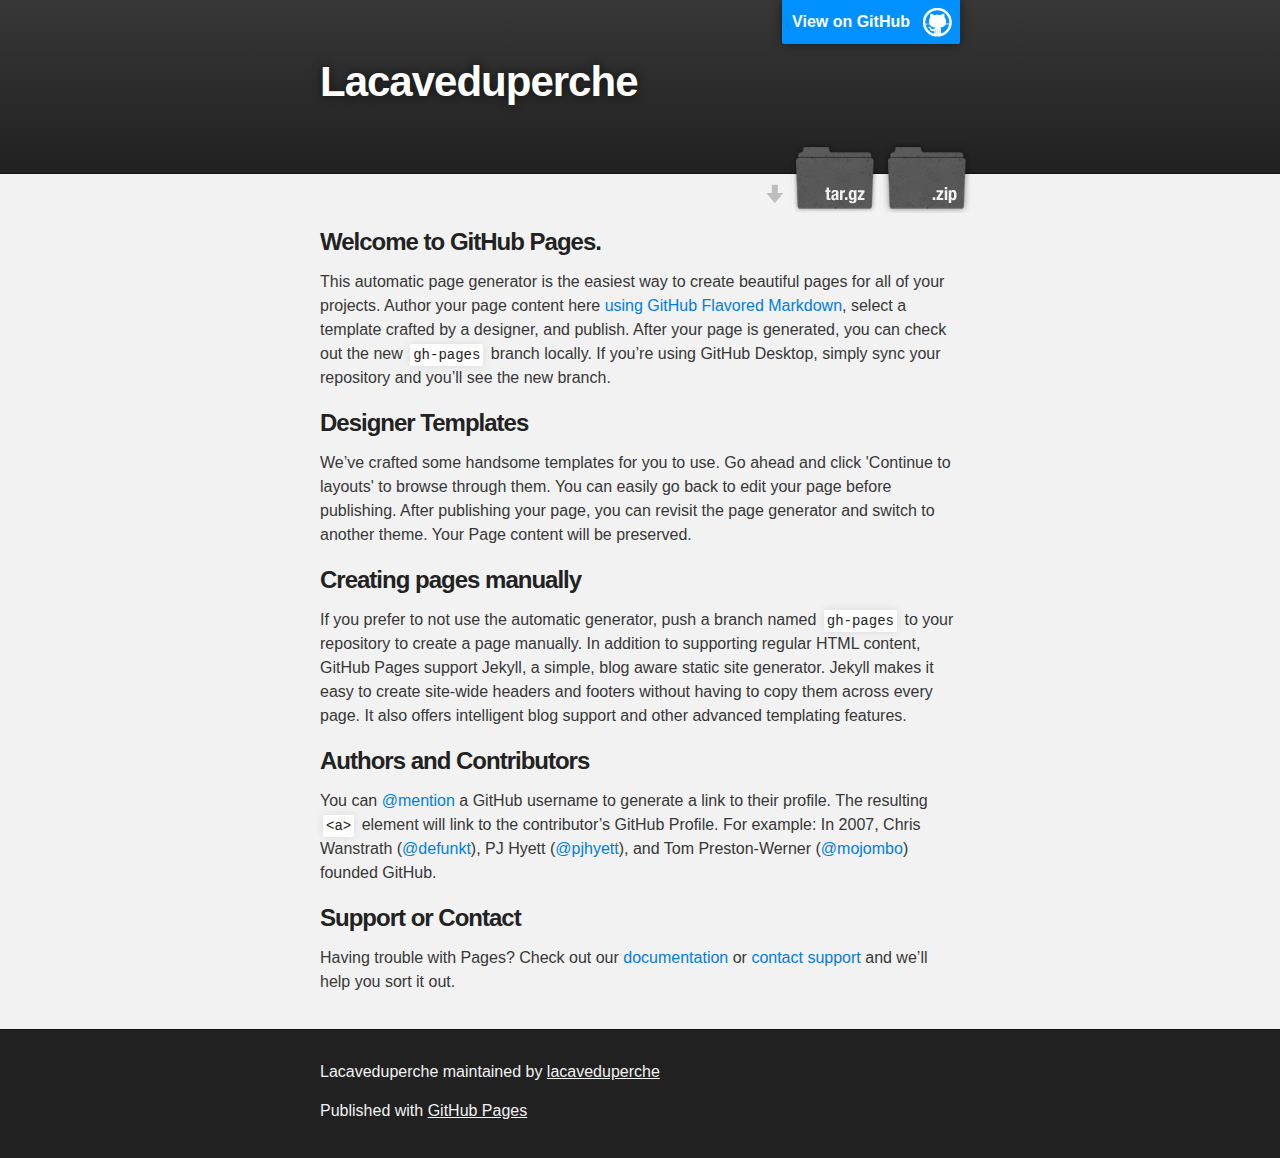
==== index.html @ b48bfbf3 "Create gh-pages branch via GitHub" ====
<!DOCTYPE html>
<html>

  <head>
    <meta charset='utf-8'>
    <meta http-equiv="X-UA-Compatible" content="chrome=1">
    <meta name="description" content="Lacaveduperche : ">

    <link rel="stylesheet" type="text/css" media="screen" href="stylesheets/stylesheet.css">

    <title>Lacaveduperche</title>
  </head>

  <body>

    <!-- HEADER -->
    <div id="header_wrap" class="outer">
        <header class="inner">
          <a id="forkme_banner" href="https://github.com/lacaveduperche/lacaveduperche">View on GitHub</a>

          <h1 id="project_title">Lacaveduperche</h1>
          <h2 id="project_tagline"></h2>

            <section id="downloads">
              <a class="zip_download_link" href="https://github.com/lacaveduperche/lacaveduperche/zipball/master">Download this project as a .zip file</a>
              <a class="tar_download_link" href="https://github.com/lacaveduperche/lacaveduperche/tarball/master">Download this project as a tar.gz file</a>
            </section>
        </header>
    </div>

    <!-- MAIN CONTENT -->
    <div id="main_content_wrap" class="outer">
      <section id="main_content" class="inner">
        <h3>
<a id="welcome-to-github-pages" class="anchor" href="#welcome-to-github-pages" aria-hidden="true"><span class="octicon octicon-link"></span></a>Welcome to GitHub Pages.</h3>

<p>This automatic page generator is the easiest way to create beautiful pages for all of your projects. Author your page content here <a href="https://guides.github.com/features/mastering-markdown/">using GitHub Flavored Markdown</a>, select a template crafted by a designer, and publish. After your page is generated, you can check out the new <code>gh-pages</code> branch locally. If you’re using GitHub Desktop, simply sync your repository and you’ll see the new branch.</p>

<h3>
<a id="designer-templates" class="anchor" href="#designer-templates" aria-hidden="true"><span class="octicon octicon-link"></span></a>Designer Templates</h3>

<p>We’ve crafted some handsome templates for you to use. Go ahead and click 'Continue to layouts' to browse through them. You can easily go back to edit your page before publishing. After publishing your page, you can revisit the page generator and switch to another theme. Your Page content will be preserved.</p>

<h3>
<a id="creating-pages-manually" class="anchor" href="#creating-pages-manually" aria-hidden="true"><span class="octicon octicon-link"></span></a>Creating pages manually</h3>

<p>If you prefer to not use the automatic generator, push a branch named <code>gh-pages</code> to your repository to create a page manually. In addition to supporting regular HTML content, GitHub Pages support Jekyll, a simple, blog aware static site generator. Jekyll makes it easy to create site-wide headers and footers without having to copy them across every page. It also offers intelligent blog support and other advanced templating features.</p>

<h3>
<a id="authors-and-contributors" class="anchor" href="#authors-and-contributors" aria-hidden="true"><span class="octicon octicon-link"></span></a>Authors and Contributors</h3>

<p>You can <a href="https://github.com/blog/821" class="user-mention">@mention</a> a GitHub username to generate a link to their profile. The resulting <code>&lt;a&gt;</code> element will link to the contributor’s GitHub Profile. For example: In 2007, Chris Wanstrath (<a href="https://github.com/defunkt" class="user-mention">@defunkt</a>), PJ Hyett (<a href="https://github.com/pjhyett" class="user-mention">@pjhyett</a>), and Tom Preston-Werner (<a href="https://github.com/mojombo" class="user-mention">@mojombo</a>) founded GitHub.</p>

<h3>
<a id="support-or-contact" class="anchor" href="#support-or-contact" aria-hidden="true"><span class="octicon octicon-link"></span></a>Support or Contact</h3>

<p>Having trouble with Pages? Check out our <a href="https://help.github.com/pages">documentation</a> or <a href="https://github.com/contact">contact support</a> and we’ll help you sort it out.</p>
      </section>
    </div>

    <!-- FOOTER  -->
    <div id="footer_wrap" class="outer">
      <footer class="inner">
        <p class="copyright">Lacaveduperche maintained by <a href="https://github.com/lacaveduperche">lacaveduperche</a></p>
        <p>Published with <a href="https://pages.github.com">GitHub Pages</a></p>
      </footer>
    </div>

    

  </body>
</html>
---- stylesheets/stylesheet.css ----
/*******************************************************************************
Slate Theme for GitHub Pages
by Jason Costello, @jsncostello
*******************************************************************************/

@import url(github-light.css);

/*******************************************************************************
MeyerWeb Reset
*******************************************************************************/

html, body, div, span, applet, object, iframe,
h1, h2, h3, h4, h5, h6, p, blockquote, pre,
a, abbr, acronym, address, big, cite, code,
del, dfn, em, img, ins, kbd, q, s, samp,
small, strike, strong, sub, sup, tt, var,
b, u, i, center,
dl, dt, dd, ol, ul, li,
fieldset, form, label, legend,
table, caption, tbody, tfoot, thead, tr, th, td,
article, aside, canvas, details, embed,
figure, figcaption, footer, header, hgroup,
menu, nav, output, ruby, section, summary,
time, mark, audio, video {
  margin: 0;
  padding: 0;
  border: 0;
  font: inherit;
  vertical-align: baseline;
}

/* HTML5 display-role reset for older browsers */
article, aside, details, figcaption, figure,
footer, header, hgroup, menu, nav, section {
  display: block;
}

ol, ul {
  list-style: none;
}

table {
  border-collapse: collapse;
  border-spacing: 0;
}

/*******************************************************************************
Theme Styles
*******************************************************************************/

body {
  box-sizing: border-box;
  color:#373737;
  background: #212121;
  font-size: 16px;
  font-family: 'Myriad Pro', Calibri, Helvetica, Arial, sans-serif;
  line-height: 1.5;
  -webkit-font-smoothing: antialiased;
}

h1, h2, h3, h4, h5, h6 {
  margin: 10px 0;
  font-weight: 700;
  color:#222222;
  font-family: 'Lucida Grande', 'Calibri', Helvetica, Arial, sans-serif;
  letter-spacing: -1px;
}

h1 {
  font-size: 36px;
  font-weight: 700;
}

h2 {
  padding-bottom: 10px;
  font-size: 32px;
  background: url('../images/bg_hr.png') repeat-x bottom;
}

h3 {
  font-size: 24px;
}

h4 {
  font-size: 21px;
}

h5 {
  font-size: 18px;
}

h6 {
  font-size: 16px;
}

p {
  margin: 10px 0 15px 0;
}

footer p {
  color: #f2f2f2;
}

a {
  text-decoration: none;
  color: #007edf;
  text-shadow: none;

  transition: color 0.5s ease;
  transition: text-shadow 0.5s ease;
  -webkit-transition: color 0.5s ease;
  -webkit-transition: text-shadow 0.5s ease;
  -moz-transition: color 0.5s ease;
  -moz-transition: text-shadow 0.5s ease;
  -o-transition: color 0.5s ease;
  -o-transition: text-shadow 0.5s ease;
  -ms-transition: color 0.5s ease;
  -ms-transition: text-shadow 0.5s ease;
}

a:hover, a:focus {text-decoration: underline;}

footer a {
  color: #F2F2F2;
  text-decoration: underline;
}

em {
  font-style: italic;
}

strong {
  font-weight: bold;
}

img {
  position: relative;
  margin: 0 auto;
  max-width: 739px;
  padding: 5px;
  margin: 10px 0 10px 0;
  border: 1px solid #ebebeb;

  box-shadow: 0 0 5px #ebebeb;
  -webkit-box-shadow: 0 0 5px #ebebeb;
  -moz-box-shadow: 0 0 5px #ebebeb;
  -o-box-shadow: 0 0 5px #ebebeb;
  -ms-box-shadow: 0 0 5px #ebebeb;
}

p img {
  display: inline;
  margin: 0;
  padding: 0;
  vertical-align: middle;
  text-align: center;
  border: none;
}

pre, code {
  width: 100%;
  color: #222;
  background-color: #fff;

  font-family: Monaco, "Bitstream Vera Sans Mono", "Lucida Console", Terminal, monospace;
  font-size: 14px;

  border-radius: 2px;
  -moz-border-radius: 2px;
  -webkit-border-radius: 2px;
}

pre {
  width: 100%;
  padding: 10px;
  box-shadow: 0 0 10px rgba(0,0,0,.1);
  overflow: auto;
}

code {
  padding: 3px;
  margin: 0 3px;
  box-shadow: 0 0 10px rgba(0,0,0,.1);
}

pre code {
  display: block;
  box-shadow: none;
}

blockquote {
  color: #666;
  margin-bottom: 20px;
  padding: 0 0 0 20px;
  border-left: 3px solid #bbb;
}


ul, ol, dl {
  margin-bottom: 15px
}

ul {
  list-style-position: inside;
  list-style: disc;
  padding-left: 20px;
}

ol {
  list-style-position: inside;
  list-style: decimal;
  padding-left: 20px;
}

dl dt {
  font-weight: bold;
}

dl dd {
  padding-left: 20px;
  font-style: italic;
}

dl p {
  padding-left: 20px;
  font-style: italic;
}

hr {
  height: 1px;
  margin-bottom: 5px;
  border: none;
  background: url('../images/bg_hr.png') repeat-x center;
}

table {
  border: 1px solid #373737;
  margin-bottom: 20px;
  text-align: left;
 }

th {
  font-family: 'Lucida Grande', 'Helvetica Neue', Helvetica, Arial, sans-serif;
  padding: 10px;
  background: #373737;
  color: #fff;
 }

td {
  padding: 10px;
  border: 1px solid #373737;
 }

form {
  background: #f2f2f2;
  padding: 20px;
}

/*******************************************************************************
Full-Width Styles
*******************************************************************************/

.outer {
  width: 100%;
}

.inner {
  position: relative;
  max-width: 640px;
  padding: 20px 10px;
  margin: 0 auto;
}

#forkme_banner {
  display: block;
  position: absolute;
  top:0;
  right: 10px;
  z-index: 10;
  padding: 10px 50px 10px 10px;
  color: #fff;
  background: url('../images/blacktocat.png') #0090ff no-repeat 95% 50%;
  font-weight: 700;
  box-shadow: 0 0 10px rgba(0,0,0,.5);
  border-bottom-left-radius: 2px;
  border-bottom-right-radius: 2px;
}

#header_wrap {
  background: #212121;
  background: -moz-linear-gradient(top, #373737, #212121);
  background: -webkit-linear-gradient(top, #373737, #212121);
  background: -ms-linear-gradient(top, #373737, #212121);
  background: -o-linear-gradient(top, #373737, #212121);
  background: linear-gradient(top, #373737, #212121);
}

#header_wrap .inner {
  padding: 50px 10px 30px 10px;
}

#project_title {
  margin: 0;
  color: #fff;
  font-size: 42px;
  font-weight: 700;
  text-shadow: #111 0px 0px 10px;
}

#project_tagline {
  color: #fff;
  font-size: 24px;
  font-weight: 300;
  background: none;
  text-shadow: #111 0px 0px 10px;
}

#downloads {
  position: absolute;
  width: 210px;
  z-index: 10;
  bottom: -40px;
  right: 0;
  height: 70px;
  background: url('../images/icon_download.png') no-repeat 0% 90%;
}

.zip_download_link {
  display: block;
  float: right;
  width: 90px;
  height:70px;
  text-indent: -5000px;
  overflow: hidden;
  background: url(../images/sprite_download.png) no-repeat bottom left;
}

.tar_download_link {
  display: block;
  float: right;
  width: 90px;
  height:70px;
  text-indent: -5000px;
  overflow: hidden;
  background: url(../images/sprite_download.png) no-repeat bottom right;
  margin-left: 10px;
}

.zip_download_link:hover {
  background: url(../images/sprite_download.png) no-repeat top left;
}

.tar_download_link:hover {
  background: url(../images/sprite_download.png) no-repeat top right;
}

#main_content_wrap {
  background: #f2f2f2;
  border-top: 1px solid #111;
  border-bottom: 1px solid #111;
}

#main_content {
  padding-top: 40px;
}

#footer_wrap {
  background: #212121;
}



/*******************************************************************************
Small Device Styles
*******************************************************************************/

@media screen and (max-width: 480px) {
  body {
    font-size:14px;
  }

  #downloads {
    display: none;
  }

  .inner {
    min-width: 320px;
    max-width: 480px;
  }

  #project_title {
  font-size: 32px;
  }

  h1 {
    font-size: 28px;
  }

  h2 {
    font-size: 24px;
  }

  h3 {
    font-size: 21px;
  }

  h4 {
    font-size: 18px;
  }

  h5 {
    font-size: 14px;
  }

  h6 {
    font-size: 12px;
  }

  code, pre {
    min-width: 320px;
    max-width: 480px;
    font-size: 11px;
  }

}
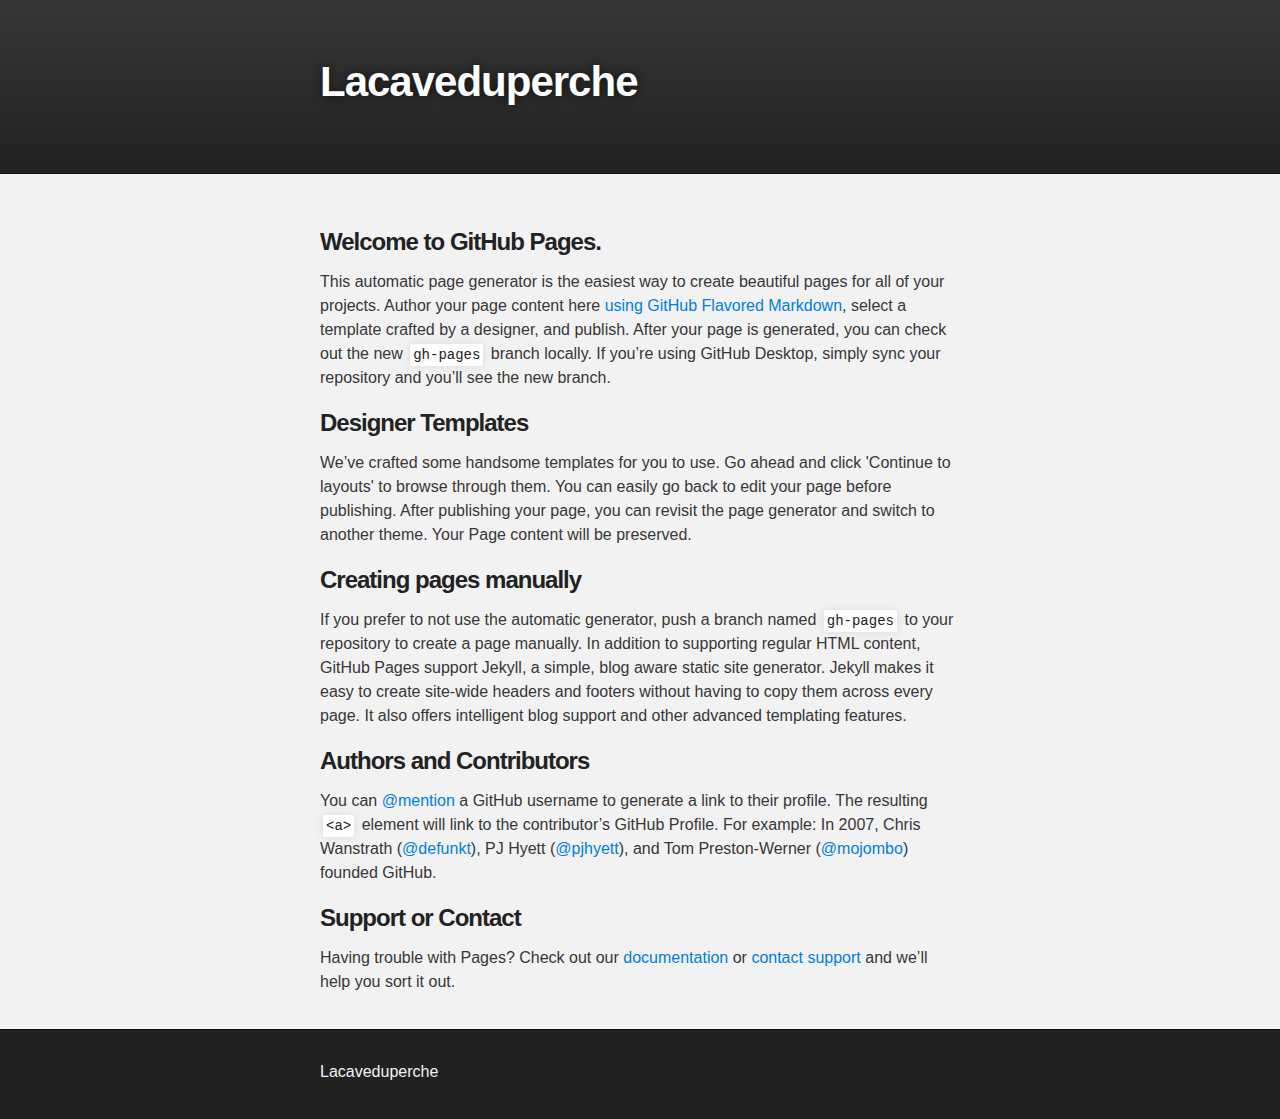
==== commit 19374766: "Update index.html" ====
--- a/index.html
+++ b/index.html
@@ -16,15 +16,10 @@
     <!-- HEADER -->
     <div id="header_wrap" class="outer">
         <header class="inner">
-          <a id="forkme_banner" href="https://github.com/lacaveduperche/lacaveduperche">View on GitHub</a>
 
           <h1 id="project_title">Lacaveduperche</h1>
           <h2 id="project_tagline"></h2>
 
-            <section id="downloads">
-              <a class="zip_download_link" href="https://github.com/lacaveduperche/lacaveduperche/zipball/master">Download this project as a .zip file</a>
-              <a class="tar_download_link" href="https://github.com/lacaveduperche/lacaveduperche/tarball/master">Download this project as a tar.gz file</a>
-            </section>
         </header>
     </div>
 
@@ -61,8 +56,7 @@
     <!-- FOOTER  -->
     <div id="footer_wrap" class="outer">
       <footer class="inner">
-        <p class="copyright">Lacaveduperche maintained by <a href="https://github.com/lacaveduperche">lacaveduperche</a></p>
-        <p>Published with <a href="https://pages.github.com">GitHub Pages</a></p>
+        <p class="copyright">Lacaveduperche</p>
       </footer>
     </div>
 
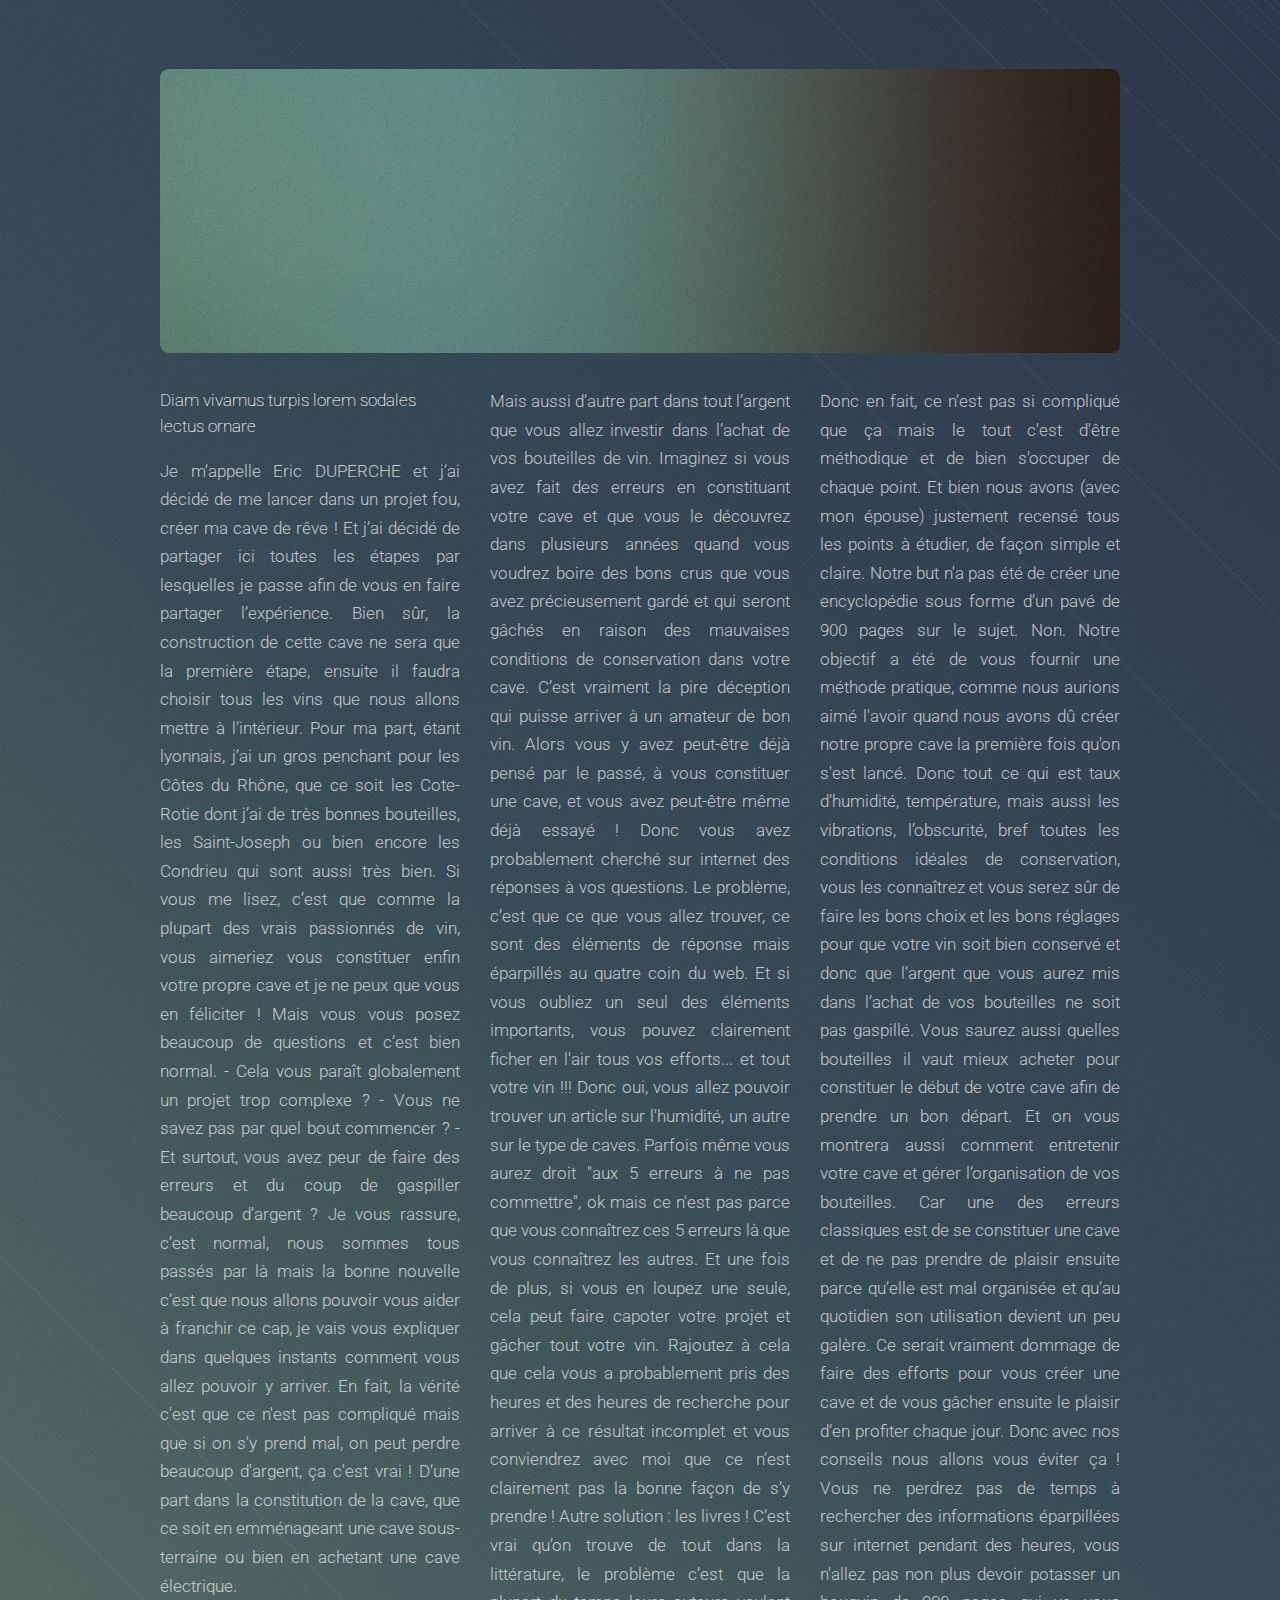
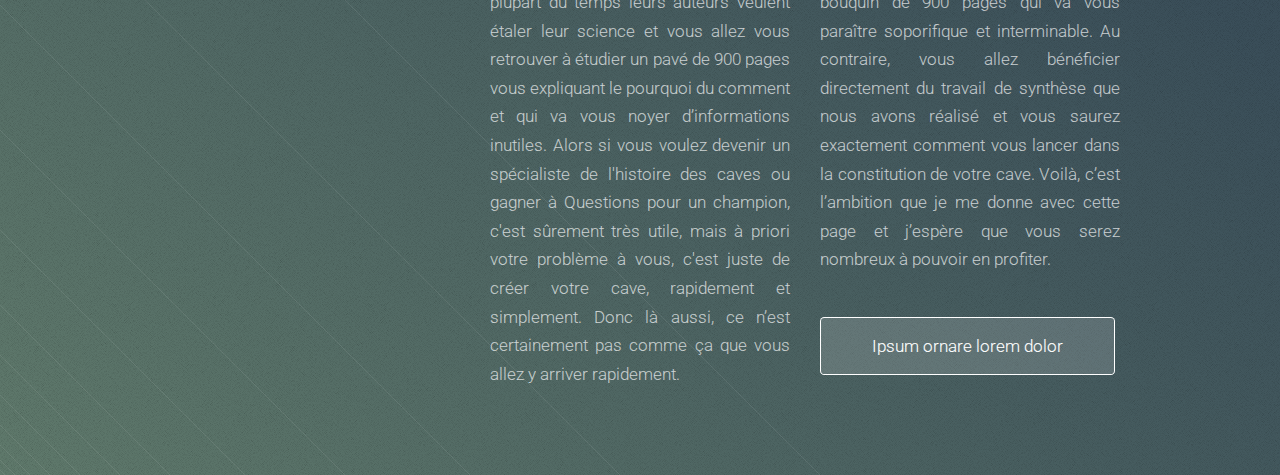
==== commit f8889834: "Nouvelle version avec texte inédit" ====
--- a/index.html
+++ b/index.html
@@ -1,66 +1,73 @@
-<!DOCTYPE html>
+<!DOCTYPE HTML>
 <html>
+	<head>
+		<title>Une cave de rêve</title>
+		<meta charset="utf-8" />
+		<meta name="viewport" content="width=device-width, initial-scale=1" />
+		<!--[if lte IE 8]><script src="assets/js/ie/html5shiv.js"></script><![endif]-->
+		<link rel="stylesheet" href="assets/css/main.css" />
+		<!--[if lte IE 8]><link rel="stylesheet" href="assets/css/ie8.css" /><![endif]-->
+		<!--[if lte IE 9]><link rel="stylesheet" href="assets/css/ie9.css" /><![endif]-->
+	</head>
+	<body>
 
-  <head>
-    <meta charset='utf-8'>
-    <meta http-equiv="X-UA-Compatible" content="chrome=1">
-    <meta name="description" content="Lacaveduperche : ">
+			<!-- Third -->
+			<section id="third" class="main">
+				<div class="content dark style3">
+					<div class="container">
+						<span class="image featured"><img src="images/pic07.jpg" alt="" /></span>
+						<div class="row">
+							<div class="4u 12u(narrow)">
+								<h1>Diam vivamus turpis lorem sodales lectus ornare</h1>
+								<p>Je m’appelle Eric DUPERCHE et j’ai décidé de me lancer dans un projet fou, créer ma cave de rêve !
+Et j’ai décidé de partager ici toutes les étapes par lesquelles je passe afin de vous en faire partager l’expérience.
+Bien sûr, la construction de cette cave ne sera que la première étape, ensuite il faudra choisir tous les vins que nous allons mettre à l’intérieur. Pour ma part, étant lyonnais, j’ai un gros penchant pour les Côtes du Rhône, que ce soit les Cote-Rotie dont j’ai de très bonnes bouteilles, les Saint-Joseph ou bien encore les Condrieu qui sont aussi très bien.
+Si vous me lisez, c’est que comme la plupart des vrais passionnés de vin, vous aimeriez vous constituer enfin votre propre cave et je ne peux que vous en féliciter !
+Mais vous vous posez beaucoup de questions et c’est bien normal.
+-	Cela vous paraît globalement un projet trop complexe ?
+-	Vous ne savez pas par quel bout commencer ?
+-	Et surtout, vous avez peur de faire des erreurs et du coup de gaspiller beaucoup d’argent ?
+Je vous rassure, c’est normal, nous sommes tous passés par là mais la bonne nouvelle c’est que nous allons pouvoir vous aider à franchir ce cap, je vais vous expliquer dans quelques instants comment vous allez pouvoir y arriver.
+En fait, la vérité c'est que ce n'est pas compliqué mais que si on s'y prend mal, on peut perdre beaucoup d'argent, ça c'est vrai ! D’une part dans la constitution de la cave, que ce soit en emménageant une cave sous-terraine ou bien en achetant une cave électrique.
+</p>
+							</div>
+							<div class="4u 12u(narrow)">
+								<p>Mais aussi d’autre part dans tout l’argent que vous allez investir dans l’achat de vos bouteilles de vin. Imaginez si vous avez fait des erreurs en constituant votre cave et que vous le découvrez dans plusieurs années quand vous voudrez boire des bons crus que vous avez précieusement gardé et qui seront gâchés en raison des mauvaises conditions de conservation dans votre cave. C’est vraiment la pire déception qui puisse arriver à un amateur de bon vin.
+Alors vous y avez peut-être déjà pensé par le passé, à vous constituer une cave, et vous avez peut-être même déjà essayé !
+Donc vous avez probablement cherché sur internet des réponses à vos questions. Le problème, c’est  que ce que vous allez trouver, ce sont des éléments de réponse mais éparpillés au quatre coin du web. Et si vous oubliez un seul des éléments importants, vous pouvez clairement ficher en l'air tous vos efforts... et tout votre vin !!!
+Donc oui, vous allez pouvoir trouver un article sur l'humidité, un autre sur le type de caves. Parfois même vous aurez droit "aux 5 erreurs à ne pas commettre", ok mais ce n'est pas parce que vous connaîtrez ces 5 erreurs là que vous connaîtrez les autres. Et une fois de plus, si vous en loupez une seule, cela peut faire capoter votre projet et gâcher tout votre vin.
+Rajoutez à cela que cela vous a probablement pris des heures et des heures de recherche pour arriver à ce résultat incomplet et vous conviendrez avec moi que ce n’est clairement pas la bonne façon de s’y prendre !
+Autre solution : les livres ! C’est vrai qu’on trouve de tout dans la littérature, le problème c’est que la plupart du temps leurs auteurs veulent étaler leur science et vous allez vous retrouver à étudier un pavé de 900 pages vous expliquant le pourquoi du comment et qui va vous noyer d’informations inutiles.
+Alors si vous voulez devenir un spécialiste de l'histoire des caves ou gagner à Questions pour un champion, c'est sûrement très utile, mais à priori votre problème à vous, c'est juste de créer votre cave, rapidement et simplement. Donc là aussi, ce n’est certainement pas comme ça que vous allez y arriver rapidement.
+</p>
+							</div>
+							<div class="4u 12u(narrow)">
+								<p>Donc en fait, ce n’est pas si compliqué que ça mais le tout c'est d'être méthodique et de bien s'occuper de chaque point.
+Et bien nous avons (avec mon épouse) justement recensé tous les points à étudier, de façon simple et claire. Notre but n'a pas été de créer une encyclopédie sous forme d’un pavé de 900 pages sur le sujet. Non. Notre objectif a été de vous fournir une méthode pratique, comme nous aurions aimé l'avoir quand nous avons dû créer notre propre cave la première fois qu'on s'est lancé.
+Donc tout ce qui est taux d’humidité, température, mais aussi les vibrations, l’obscurité, bref toutes les conditions idéales de conservation, vous les connaîtrez et vous serez sûr de faire les bons choix et les bons réglages pour que votre vin soit bien conservé et donc que l’argent que vous aurez mis dans l’achat de vos bouteilles ne soit pas gaspillé.
+Vous saurez aussi quelles bouteilles il vaut mieux acheter pour constituer le début de votre cave afin de prendre un bon départ. Et on vous montrera aussi comment entretenir votre cave et gérer l’organisation de vos bouteilles. Car une des erreurs classiques est de se constituer une cave et de ne pas prendre de plaisir ensuite parce qu’elle est mal organisée et qu’au quotidien son utilisation devient un peu galère. 
+Ce serait vraiment dommage de faire des efforts pour vous créer une cave et de vous gâcher ensuite le plaisir d’en profiter chaque jour. Donc avec nos conseils nous allons vous éviter ça !
+Vous ne perdrez pas de temps à rechercher des informations éparpillées sur internet pendant des heures, vous n'allez pas non plus devoir potasser un bouquin de 900 pages qui va vous paraître soporifique et interminable.
+Au contraire, vous allez bénéficier directement du travail de synthèse que nous avons réalisé et vous saurez exactement comment vous lancer dans la constitution de votre cave.
+Voilà, c’est l’ambition que je me donne avec cette page et j’espère que vous serez nombreux à pouvoir en profiter.
+</p>
+								<footer>
+									<a href="#fourth" class="button scrolly">Ipsum ornare lorem dolor</a>
+								</footer>
+							</div>
+						</div>
+					</div>
+				</div>
+			</section>
 
-    <link rel="stylesheet" type="text/css" media="screen" href="stylesheets/stylesheet.css">
 
-    <title>Lacaveduperche</title>
-  </head>
+		<!-- Scripts -->
+			<script src="assets/js/jquery.min.js"></script>
+			<script src="assets/js/jquery.scrolly.min.js"></script>
+			<script src="assets/js/skel.min.js"></script>
+			<script src="assets/js/util.js"></script>
+			<!--[if lte IE 8]><script src="assets/js/ie/respond.min.js"></script><![endif]-->
+			<script src="assets/js/main.js"></script>
 
-  <body>
-
-    <!-- HEADER -->
-    <div id="header_wrap" class="outer">
-        <header class="inner">
-
-          <h1 id="project_title">Lacaveduperche</h1>
-          <h2 id="project_tagline"></h2>
-
-        </header>
-    </div>
-
-    <!-- MAIN CONTENT -->
-    <div id="main_content_wrap" class="outer">
-      <section id="main_content" class="inner">
-        <h3>
-<a id="welcome-to-github-pages" class="anchor" href="#welcome-to-github-pages" aria-hidden="true"><span class="octicon octicon-link"></span></a>Welcome to GitHub Pages.</h3>
-
-<p>This automatic page generator is the easiest way to create beautiful pages for all of your projects. Author your page content here <a href="https://guides.github.com/features/mastering-markdown/">using GitHub Flavored Markdown</a>, select a template crafted by a designer, and publish. After your page is generated, you can check out the new <code>gh-pages</code> branch locally. If you’re using GitHub Desktop, simply sync your repository and you’ll see the new branch.</p>
-
-<h3>
-<a id="designer-templates" class="anchor" href="#designer-templates" aria-hidden="true"><span class="octicon octicon-link"></span></a>Designer Templates</h3>
-
-<p>We’ve crafted some handsome templates for you to use. Go ahead and click 'Continue to layouts' to browse through them. You can easily go back to edit your page before publishing. After publishing your page, you can revisit the page generator and switch to another theme. Your Page content will be preserved.</p>
-
-<h3>
-<a id="creating-pages-manually" class="anchor" href="#creating-pages-manually" aria-hidden="true"><span class="octicon octicon-link"></span></a>Creating pages manually</h3>
-
-<p>If you prefer to not use the automatic generator, push a branch named <code>gh-pages</code> to your repository to create a page manually. In addition to supporting regular HTML content, GitHub Pages support Jekyll, a simple, blog aware static site generator. Jekyll makes it easy to create site-wide headers and footers without having to copy them across every page. It also offers intelligent blog support and other advanced templating features.</p>
-
-<h3>
-<a id="authors-and-contributors" class="anchor" href="#authors-and-contributors" aria-hidden="true"><span class="octicon octicon-link"></span></a>Authors and Contributors</h3>
-
-<p>You can <a href="https://github.com/blog/821" class="user-mention">@mention</a> a GitHub username to generate a link to their profile. The resulting <code>&lt;a&gt;</code> element will link to the contributor’s GitHub Profile. For example: In 2007, Chris Wanstrath (<a href="https://github.com/defunkt" class="user-mention">@defunkt</a>), PJ Hyett (<a href="https://github.com/pjhyett" class="user-mention">@pjhyett</a>), and Tom Preston-Werner (<a href="https://github.com/mojombo" class="user-mention">@mojombo</a>) founded GitHub.</p>
-
-<h3>
-<a id="support-or-contact" class="anchor" href="#support-or-contact" aria-hidden="true"><span class="octicon octicon-link"></span></a>Support or Contact</h3>
-
-<p>Having trouble with Pages? Check out our <a href="https://help.github.com/pages">documentation</a> or <a href="https://github.com/contact">contact support</a> and we’ll help you sort it out.</p>
-      </section>
-    </div>
-
-    <!-- FOOTER  -->
-    <div id="footer_wrap" class="outer">
-      <footer class="inner">
-        <p class="copyright">Lacaveduperche</p>
-      </footer>
-    </div>
-
-    
-
-  </body>
-</html>
+	</body>
+</html>--- a/assets/css/main.css
+++ b/assets/css/main.css
@@ -0,0 +1,2324 @@
+@import url("font-awesome.min.css");
+@import url("http://fonts.googleapis.com/css?family=Roboto:100,100italic,300,300italic,400,400italic");
+
+/*
+	Tessellate by HTML5 UP
+	html5up.net | @n33co
+	Free for personal and commercial use under the CCA 3.0 license (html5up.net/license)
+*/
+
+/* Reset */
+
+	html, body, div, span, applet, object, iframe, h1, h2, h3, h4, h5, h6, p, blockquote, pre, a, abbr, acronym, address, big, cite, code, del, dfn, em, img, ins, kbd, q, s, samp, small, strike, strong, sub, sup, tt, var, b, u, i, center, dl, dt, dd, ol, ul, li, fieldset, form, label, legend, table, caption, tbody, tfoot, thead, tr, th, td, article, aside, canvas, details, embed, figure, figcaption, footer, header, hgroup, menu, nav, output, ruby, section, summary, time, mark, audio, video {
+		margin: 0;
+		padding: 0;
+		border: 0;
+		font-size: 100%;
+		font: inherit;
+		vertical-align: baseline;
+	}
+
+	article, aside, details, figcaption, figure, footer, header, hgroup, menu, nav, section {
+		display: block;
+	}
+
+	body {
+		line-height: 1;
+	}
+
+	ol, ul {
+		list-style: none;
+	}
+
+	blockquote, q {
+		quotes: none;
+	}
+
+	blockquote:before, blockquote:after, q:before, q:after {
+		content: '';
+		content: none;
+	}
+
+	table {
+		border-collapse: collapse;
+		border-spacing: 0;
+	}
+
+	body {
+		-webkit-text-size-adjust: none;
+	}
+
+/* Box Model */
+
+	*, *:before, *:after {
+		-moz-box-sizing: border-box;
+		-webkit-box-sizing: border-box;
+		box-sizing: border-box;
+	}
+
+/* Containers */
+
+	.container {
+		margin-left: auto;
+		margin-right: auto;
+	}
+
+	.container.\31 25\25 {
+		width: 100%;
+		max-width: 1700px;
+		min-width: 1360px;
+	}
+
+	.container.\37 5\25 {
+		width: 1020px;
+	}
+
+	.container.\35 0\25 {
+		width: 680px;
+	}
+
+	.container.\32 5\25 {
+		width: 340px;
+	}
+
+	.container {
+		width: 1360px;
+	}
+
+	@media screen and (max-width: 1680px) {
+
+		.container.\31 25\25 {
+			width: 100%;
+			max-width: 1500px;
+			min-width: 1200px;
+		}
+
+		.container.\37 5\25 {
+			width: 900px;
+		}
+
+		.container.\35 0\25 {
+			width: 600px;
+		}
+
+		.container.\32 5\25 {
+			width: 300px;
+		}
+
+		.container {
+			width: 1200px;
+		}
+
+	}
+
+	@media screen and (max-width: 1280px) {
+
+		.container.\31 25\25 {
+			width: 100%;
+			max-width: 1200px;
+			min-width: 960px;
+		}
+
+		.container.\37 5\25 {
+			width: 720px;
+		}
+
+		.container.\35 0\25 {
+			width: 480px;
+		}
+
+		.container.\32 5\25 {
+			width: 240px;
+		}
+
+		.container {
+			width: 960px;
+		}
+
+	}
+
+	@media screen and (max-width: 1000px) {
+
+		.container.\31 25\25 {
+			width: 100%;
+			max-width: 125%;
+			min-width: 100%;
+		}
+
+		.container.\37 5\25 {
+			width: 75%;
+		}
+
+		.container.\35 0\25 {
+			width: 50%;
+		}
+
+		.container.\32 5\25 {
+			width: 25%;
+		}
+
+		.container {
+			width: 100% !important;
+		}
+
+	}
+
+	@media screen and (max-width: 736px) {
+
+		.container.\31 25\25 {
+			width: 100%;
+			max-width: 125%;
+			min-width: 100%;
+		}
+
+		.container.\37 5\25 {
+			width: 75%;
+		}
+
+		.container.\35 0\25 {
+			width: 50%;
+		}
+
+		.container.\32 5\25 {
+			width: 25%;
+		}
+
+		.container {
+			width: 100% !important;
+		}
+
+	}
+
+/* Grid */
+
+	.row {
+		border-bottom: solid 1px transparent;
+		-moz-box-sizing: border-box;
+		-webkit-box-sizing: border-box;
+		box-sizing: border-box;
+	}
+
+	.row > * {
+		float: left;
+		-moz-box-sizing: border-box;
+		-webkit-box-sizing: border-box;
+		box-sizing: border-box;
+	}
+
+	.row:after, .row:before {
+		content: '';
+		display: block;
+		clear: both;
+		height: 0;
+	}
+
+	.row.uniform > * > :first-child {
+		margin-top: 0;
+	}
+
+	.row.uniform > * > :last-child {
+		margin-bottom: 0;
+	}
+
+	.row.\30 \25 > * {
+		padding: 0px 0 0 0px;
+	}
+
+	.row.\30 \25 {
+		margin: 0px 0 -1px 0px;
+	}
+
+	.row.uniform.\30 \25 > * {
+		padding: 0px 0 0 0px;
+	}
+
+	.row.uniform.\30 \25 {
+		margin: 0px 0 -1px 0px;
+	}
+
+	.row > * {
+		padding: 50px 0 0 50px;
+	}
+
+	.row {
+		margin: -50px 0 -1px -50px;
+	}
+
+	.row.uniform > * {
+		padding: 50px 0 0 50px;
+	}
+
+	.row.uniform {
+		margin: -50px 0 -1px -50px;
+	}
+
+	.row.\32 00\25 > * {
+		padding: 100px 0 0 100px;
+	}
+
+	.row.\32 00\25 {
+		margin: -100px 0 -1px -100px;
+	}
+
+	.row.uniform.\32 00\25 > * {
+		padding: 100px 0 0 100px;
+	}
+
+	.row.uniform.\32 00\25 {
+		margin: -100px 0 -1px -100px;
+	}
+
+	.row.\31 50\25 > * {
+		padding: 75px 0 0 75px;
+	}
+
+	.row.\31 50\25 {
+		margin: -75px 0 -1px -75px;
+	}
+
+	.row.uniform.\31 50\25 > * {
+		padding: 75px 0 0 75px;
+	}
+
+	.row.uniform.\31 50\25 {
+		margin: -75px 0 -1px -75px;
+	}
+
+	.row.\35 0\25 > * {
+		padding: 25px 0 0 25px;
+	}
+
+	.row.\35 0\25 {
+		margin: -25px 0 -1px -25px;
+	}
+
+	.row.uniform.\35 0\25 > * {
+		padding: 25px 0 0 25px;
+	}
+
+	.row.uniform.\35 0\25 {
+		margin: -25px 0 -1px -25px;
+	}
+
+	.row.\32 5\25 > * {
+		padding: 12.5px 0 0 12.5px;
+	}
+
+	.row.\32 5\25 {
+		margin: -12.5px 0 -1px -12.5px;
+	}
+
+	.row.uniform.\32 5\25 > * {
+		padding: 12.5px 0 0 12.5px;
+	}
+
+	.row.uniform.\32 5\25 {
+		margin: -12.5px 0 -1px -12.5px;
+	}
+
+	.\31 2u, .\31 2u\24 {
+		width: 100%;
+		clear: none;
+		margin-left: 0;
+	}
+
+	.\31 1u, .\31 1u\24 {
+		width: 91.6666666667%;
+		clear: none;
+		margin-left: 0;
+	}
+
+	.\31 0u, .\31 0u\24 {
+		width: 83.3333333333%;
+		clear: none;
+		margin-left: 0;
+	}
+
+	.\39 u, .\39 u\24 {
+		width: 75%;
+		clear: none;
+		margin-left: 0;
+	}
+
+	.\38 u, .\38 u\24 {
+		width: 66.6666666667%;
+		clear: none;
+		margin-left: 0;
+	}
+
+	.\37 u, .\37 u\24 {
+		width: 58.3333333333%;
+		clear: none;
+		margin-left: 0;
+	}
+
+	.\36 u, .\36 u\24 {
+		width: 50%;
+		clear: none;
+		margin-left: 0;
+	}
+
+	.\35 u, .\35 u\24 {
+		width: 41.6666666667%;
+		clear: none;
+		margin-left: 0;
+	}
+
+	.\34 u, .\34 u\24 {
+		width: 33.3333333333%;
+		clear: none;
+		margin-left: 0;
+	}
+
+	.\33 u, .\33 u\24 {
+		width: 25%;
+		clear: none;
+		margin-left: 0;
+	}
+
+	.\32 u, .\32 u\24 {
+		width: 16.6666666667%;
+		clear: none;
+		margin-left: 0;
+	}
+
+	.\31 u, .\31 u\24 {
+		width: 8.3333333333%;
+		clear: none;
+		margin-left: 0;
+	}
+
+	.\31 2u\24 + *,
+	.\31 1u\24 + *,
+	.\31 0u\24 + *,
+	.\39 u\24 + *,
+	.\38 u\24 + *,
+	.\37 u\24 + *,
+	.\36 u\24 + *,
+	.\35 u\24 + *,
+	.\34 u\24 + *,
+	.\33 u\24 + *,
+	.\32 u\24 + *,
+	.\31 u\24 + * {
+		clear: left;
+	}
+
+	.\-11u {
+		margin-left: 91.66667%;
+	}
+
+	.\-10u {
+		margin-left: 83.33333%;
+	}
+
+	.\-9u {
+		margin-left: 75%;
+	}
+
+	.\-8u {
+		margin-left: 66.66667%;
+	}
+
+	.\-7u {
+		margin-left: 58.33333%;
+	}
+
+	.\-6u {
+		margin-left: 50%;
+	}
+
+	.\-5u {
+		margin-left: 41.66667%;
+	}
+
+	.\-4u {
+		margin-left: 33.33333%;
+	}
+
+	.\-3u {
+		margin-left: 25%;
+	}
+
+	.\-2u {
+		margin-left: 16.66667%;
+	}
+
+	.\-1u {
+		margin-left: 8.33333%;
+	}
+
+	@media screen and (max-width: 1680px) {
+
+		.row > * {
+			padding: 40px 0 0 40px;
+		}
+
+		.row {
+			margin: -40px 0 -1px -40px;
+		}
+
+		.row.uniform > * {
+			padding: 40px 0 0 40px;
+		}
+
+		.row.uniform {
+			margin: -40px 0 -1px -40px;
+		}
+
+		.row.\32 00\25 > * {
+			padding: 80px 0 0 80px;
+		}
+
+		.row.\32 00\25 {
+			margin: -80px 0 -1px -80px;
+		}
+
+		.row.uniform.\32 00\25 > * {
+			padding: 80px 0 0 80px;
+		}
+
+		.row.uniform.\32 00\25 {
+			margin: -80px 0 -1px -80px;
+		}
+
+		.row.\31 50\25 > * {
+			padding: 60px 0 0 60px;
+		}
+
+		.row.\31 50\25 {
+			margin: -60px 0 -1px -60px;
+		}
+
+		.row.uniform.\31 50\25 > * {
+			padding: 60px 0 0 60px;
+		}
+
+		.row.uniform.\31 50\25 {
+			margin: -60px 0 -1px -60px;
+		}
+
+		.row.\35 0\25 > * {
+			padding: 20px 0 0 20px;
+		}
+
+		.row.\35 0\25 {
+			margin: -20px 0 -1px -20px;
+		}
+
+		.row.uniform.\35 0\25 > * {
+			padding: 20px 0 0 20px;
+		}
+
+		.row.uniform.\35 0\25 {
+			margin: -20px 0 -1px -20px;
+		}
+
+		.row.\32 5\25 > * {
+			padding: 10px 0 0 10px;
+		}
+
+		.row.\32 5\25 {
+			margin: -10px 0 -1px -10px;
+		}
+
+		.row.uniform.\32 5\25 > * {
+			padding: 10px 0 0 10px;
+		}
+
+		.row.uniform.\32 5\25 {
+			margin: -10px 0 -1px -10px;
+		}
+
+		.\31 2u\28wide\29, .\31 2u\24\28wide\29 {
+			width: 100%;
+			clear: none;
+			margin-left: 0;
+		}
+
+		.\31 1u\28wide\29, .\31 1u\24\28wide\29 {
+			width: 91.6666666667%;
+			clear: none;
+			margin-left: 0;
+		}
+
+		.\31 0u\28wide\29, .\31 0u\24\28wide\29 {
+			width: 83.3333333333%;
+			clear: none;
+			margin-left: 0;
+		}
+
+		.\39 u\28wide\29, .\39 u\24\28wide\29 {
+			width: 75%;
+			clear: none;
+			margin-left: 0;
+		}
+
+		.\38 u\28wide\29, .\38 u\24\28wide\29 {
+			width: 66.6666666667%;
+			clear: none;
+			margin-left: 0;
+		}
+
+		.\37 u\28wide\29, .\37 u\24\28wide\29 {
+			width: 58.3333333333%;
+			clear: none;
+			margin-left: 0;
+		}
+
+		.\36 u\28wide\29, .\36 u\24\28wide\29 {
+			width: 50%;
+			clear: none;
+			margin-left: 0;
+		}
+
+		.\35 u\28wide\29, .\35 u\24\28wide\29 {
+			width: 41.6666666667%;
+			clear: none;
+			margin-left: 0;
+		}
+
+		.\34 u\28wide\29, .\34 u\24\28wide\29 {
+			width: 33.3333333333%;
+			clear: none;
+			margin-left: 0;
+		}
+
+		.\33 u\28wide\29, .\33 u\24\28wide\29 {
+			width: 25%;
+			clear: none;
+			margin-left: 0;
+		}
+
+		.\32 u\28wide\29, .\32 u\24\28wide\29 {
+			width: 16.6666666667%;
+			clear: none;
+			margin-left: 0;
+		}
+
+		.\31 u\28wide\29, .\31 u\24\28wide\29 {
+			width: 8.3333333333%;
+			clear: none;
+			margin-left: 0;
+		}
+
+		.\31 2u\24\28wide\29 + *,
+		.\31 1u\24\28wide\29 + *,
+		.\31 0u\24\28wide\29 + *,
+		.\39 u\24\28wide\29 + *,
+		.\38 u\24\28wide\29 + *,
+		.\37 u\24\28wide\29 + *,
+		.\36 u\24\28wide\29 + *,
+		.\35 u\24\28wide\29 + *,
+		.\34 u\24\28wide\29 + *,
+		.\33 u\24\28wide\29 + *,
+		.\32 u\24\28wide\29 + *,
+		.\31 u\24\28wide\29 + * {
+			clear: left;
+		}
+
+		.\-11u\28wide\29 {
+			margin-left: 91.66667%;
+		}
+
+		.\-10u\28wide\29 {
+			margin-left: 83.33333%;
+		}
+
+		.\-9u\28wide\29 {
+			margin-left: 75%;
+		}
+
+		.\-8u\28wide\29 {
+			margin-left: 66.66667%;
+		}
+
+		.\-7u\28wide\29 {
+			margin-left: 58.33333%;
+		}
+
+		.\-6u\28wide\29 {
+			margin-left: 50%;
+		}
+
+		.\-5u\28wide\29 {
+			margin-left: 41.66667%;
+		}
+
+		.\-4u\28wide\29 {
+			margin-left: 33.33333%;
+		}
+
+		.\-3u\28wide\29 {
+			margin-left: 25%;
+		}
+
+		.\-2u\28wide\29 {
+			margin-left: 16.66667%;
+		}
+
+		.\-1u\28wide\29 {
+			margin-left: 8.33333%;
+		}
+
+	}
+
+	@media screen and (max-width: 1280px) {
+
+		.row > * {
+			padding: 30px 0 0 30px;
+		}
+
+		.row {
+			margin: -30px 0 -1px -30px;
+		}
+
+		.row.uniform > * {
+			padding: 30px 0 0 30px;
+		}
+
+		.row.uniform {
+			margin: -30px 0 -1px -30px;
+		}
+
+		.row.\32 00\25 > * {
+			padding: 60px 0 0 60px;
+		}
+
+		.row.\32 00\25 {
+			margin: -60px 0 -1px -60px;
+		}
+
+		.row.uniform.\32 00\25 > * {
+			padding: 60px 0 0 60px;
+		}
+
+		.row.uniform.\32 00\25 {
+			margin: -60px 0 -1px -60px;
+		}
+
+		.row.\31 50\25 > * {
+			padding: 45px 0 0 45px;
+		}
+
+		.row.\31 50\25 {
+			margin: -45px 0 -1px -45px;
+		}
+
+		.row.uniform.\31 50\25 > * {
+			padding: 45px 0 0 45px;
+		}
+
+		.row.uniform.\31 50\25 {
+			margin: -45px 0 -1px -45px;
+		}
+
+		.row.\35 0\25 > * {
+			padding: 15px 0 0 15px;
+		}
+
+		.row.\35 0\25 {
+			margin: -15px 0 -1px -15px;
+		}
+
+		.row.uniform.\35 0\25 > * {
+			padding: 15px 0 0 15px;
+		}
+
+		.row.uniform.\35 0\25 {
+			margin: -15px 0 -1px -15px;
+		}
+
+		.row.\32 5\25 > * {
+			padding: 7.5px 0 0 7.5px;
+		}
+
+		.row.\32 5\25 {
+			margin: -7.5px 0 -1px -7.5px;
+		}
+
+		.row.uniform.\32 5\25 > * {
+			padding: 7.5px 0 0 7.5px;
+		}
+
+		.row.uniform.\32 5\25 {
+			margin: -7.5px 0 -1px -7.5px;
+		}
+
+		.\31 2u\28normal\29, .\31 2u\24\28normal\29 {
+			width: 100%;
+			clear: none;
+			margin-left: 0;
+		}
+
+		.\31 1u\28normal\29, .\31 1u\24\28normal\29 {
+			width: 91.6666666667%;
+			clear: none;
+			margin-left: 0;
+		}
+
+		.\31 0u\28normal\29, .\31 0u\24\28normal\29 {
+			width: 83.3333333333%;
+			clear: none;
+			margin-left: 0;
+		}
+
+		.\39 u\28normal\29, .\39 u\24\28normal\29 {
+			width: 75%;
+			clear: none;
+			margin-left: 0;
+		}
+
+		.\38 u\28normal\29, .\38 u\24\28normal\29 {
+			width: 66.6666666667%;
+			clear: none;
+			margin-left: 0;
+		}
+
+		.\37 u\28normal\29, .\37 u\24\28normal\29 {
+			width: 58.3333333333%;
+			clear: none;
+			margin-left: 0;
+		}
+
+		.\36 u\28normal\29, .\36 u\24\28normal\29 {
+			width: 50%;
+			clear: none;
+			margin-left: 0;
+		}
+
+		.\35 u\28normal\29, .\35 u\24\28normal\29 {
+			width: 41.6666666667%;
+			clear: none;
+			margin-left: 0;
+		}
+
+		.\34 u\28normal\29, .\34 u\24\28normal\29 {
+			width: 33.3333333333%;
+			clear: none;
+			margin-left: 0;
+		}
+
+		.\33 u\28normal\29, .\33 u\24\28normal\29 {
+			width: 25%;
+			clear: none;
+			margin-left: 0;
+		}
+
+		.\32 u\28normal\29, .\32 u\24\28normal\29 {
+			width: 16.6666666667%;
+			clear: none;
+			margin-left: 0;
+		}
+
+		.\31 u\28normal\29, .\31 u\24\28normal\29 {
+			width: 8.3333333333%;
+			clear: none;
+			margin-left: 0;
+		}
+
+		.\31 2u\24\28normal\29 + *,
+		.\31 1u\24\28normal\29 + *,
+		.\31 0u\24\28normal\29 + *,
+		.\39 u\24\28normal\29 + *,
+		.\38 u\24\28normal\29 + *,
+		.\37 u\24\28normal\29 + *,
+		.\36 u\24\28normal\29 + *,
+		.\35 u\24\28normal\29 + *,
+		.\34 u\24\28normal\29 + *,
+		.\33 u\24\28normal\29 + *,
+		.\32 u\24\28normal\29 + *,
+		.\31 u\24\28normal\29 + * {
+			clear: left;
+		}
+
+		.\-11u\28normal\29 {
+			margin-left: 91.66667%;
+		}
+
+		.\-10u\28normal\29 {
+			margin-left: 83.33333%;
+		}
+
+		.\-9u\28normal\29 {
+			margin-left: 75%;
+		}
+
+		.\-8u\28normal\29 {
+			margin-left: 66.66667%;
+		}
+
+		.\-7u\28normal\29 {
+			margin-left: 58.33333%;
+		}
+
+		.\-6u\28normal\29 {
+			margin-left: 50%;
+		}
+
+		.\-5u\28normal\29 {
+			margin-left: 41.66667%;
+		}
+
+		.\-4u\28normal\29 {
+			margin-left: 33.33333%;
+		}
+
+		.\-3u\28normal\29 {
+			margin-left: 25%;
+		}
+
+		.\-2u\28normal\29 {
+			margin-left: 16.66667%;
+		}
+
+		.\-1u\28normal\29 {
+			margin-left: 8.33333%;
+		}
+
+	}
+
+	@media screen and (max-width: 1000px) {
+
+		.row > * {
+			padding: 25px 0 0 25px;
+		}
+
+		.row {
+			margin: -25px 0 -1px -25px;
+		}
+
+		.row.uniform > * {
+			padding: 25px 0 0 25px;
+		}
+
+		.row.uniform {
+			margin: -25px 0 -1px -25px;
+		}
+
+		.row.\32 00\25 > * {
+			padding: 50px 0 0 50px;
+		}
+
+		.row.\32 00\25 {
+			margin: -50px 0 -1px -50px;
+		}
+
+		.row.uniform.\32 00\25 > * {
+			padding: 50px 0 0 50px;
+		}
+
+		.row.uniform.\32 00\25 {
+			margin: -50px 0 -1px -50px;
+		}
+
+		.row.\31 50\25 > * {
+			padding: 37.5px 0 0 37.5px;
+		}
+
+		.row.\31 50\25 {
+			margin: -37.5px 0 -1px -37.5px;
+		}
+
+		.row.uniform.\31 50\25 > * {
+			padding: 37.5px 0 0 37.5px;
+		}
+
+		.row.uniform.\31 50\25 {
+			margin: -37.5px 0 -1px -37.5px;
+		}
+
+		.row.\35 0\25 > * {
+			padding: 12.5px 0 0 12.5px;
+		}
+
+		.row.\35 0\25 {
+			margin: -12.5px 0 -1px -12.5px;
+		}
+
+		.row.uniform.\35 0\25 > * {
+			padding: 12.5px 0 0 12.5px;
+		}
+
+		.row.uniform.\35 0\25 {
+			margin: -12.5px 0 -1px -12.5px;
+		}
+
+		.row.\32 5\25 > * {
+			padding: 6.25px 0 0 6.25px;
+		}
+
+		.row.\32 5\25 {
+			margin: -6.25px 0 -1px -6.25px;
+		}
+
+		.row.uniform.\32 5\25 > * {
+			padding: 6.25px 0 0 6.25px;
+		}
+
+		.row.uniform.\32 5\25 {
+			margin: -6.25px 0 -1px -6.25px;
+		}
+
+		.\31 2u\28narrow\29, .\31 2u\24\28narrow\29 {
+			width: 100%;
+			clear: none;
+			margin-left: 0;
+		}
+
+		.\31 1u\28narrow\29, .\31 1u\24\28narrow\29 {
+			width: 91.6666666667%;
+			clear: none;
+			margin-left: 0;
+		}
+
+		.\31 0u\28narrow\29, .\31 0u\24\28narrow\29 {
+			width: 83.3333333333%;
+			clear: none;
+			margin-left: 0;
+		}
+
+		.\39 u\28narrow\29, .\39 u\24\28narrow\29 {
+			width: 75%;
+			clear: none;
+			margin-left: 0;
+		}
+
+		.\38 u\28narrow\29, .\38 u\24\28narrow\29 {
+			width: 66.6666666667%;
+			clear: none;
+			margin-left: 0;
+		}
+
+		.\37 u\28narrow\29, .\37 u\24\28narrow\29 {
+			width: 58.3333333333%;
+			clear: none;
+			margin-left: 0;
+		}
+
+		.\36 u\28narrow\29, .\36 u\24\28narrow\29 {
+			width: 50%;
+			clear: none;
+			margin-left: 0;
+		}
+
+		.\35 u\28narrow\29, .\35 u\24\28narrow\29 {
+			width: 41.6666666667%;
+			clear: none;
+			margin-left: 0;
+		}
+
+		.\34 u\28narrow\29, .\34 u\24\28narrow\29 {
+			width: 33.3333333333%;
+			clear: none;
+			margin-left: 0;
+		}
+
+		.\33 u\28narrow\29, .\33 u\24\28narrow\29 {
+			width: 25%;
+			clear: none;
+			margin-left: 0;
+		}
+
+		.\32 u\28narrow\29, .\32 u\24\28narrow\29 {
+			width: 16.6666666667%;
+			clear: none;
+			margin-left: 0;
+		}
+
+		.\31 u\28narrow\29, .\31 u\24\28narrow\29 {
+			width: 8.3333333333%;
+			clear: none;
+			margin-left: 0;
+		}
+
+		.\31 2u\24\28narrow\29 + *,
+		.\31 1u\24\28narrow\29 + *,
+		.\31 0u\24\28narrow\29 + *,
+		.\39 u\24\28narrow\29 + *,
+		.\38 u\24\28narrow\29 + *,
+		.\37 u\24\28narrow\29 + *,
+		.\36 u\24\28narrow\29 + *,
+		.\35 u\24\28narrow\29 + *,
+		.\34 u\24\28narrow\29 + *,
+		.\33 u\24\28narrow\29 + *,
+		.\32 u\24\28narrow\29 + *,
+		.\31 u\24\28narrow\29 + * {
+			clear: left;
+		}
+
+		.\-11u\28narrow\29 {
+			margin-left: 91.66667%;
+		}
+
+		.\-10u\28narrow\29 {
+			margin-left: 83.33333%;
+		}
+
+		.\-9u\28narrow\29 {
+			margin-left: 75%;
+		}
+
+		.\-8u\28narrow\29 {
+			margin-left: 66.66667%;
+		}
+
+		.\-7u\28narrow\29 {
+			margin-left: 58.33333%;
+		}
+
+		.\-6u\28narrow\29 {
+			margin-left: 50%;
+		}
+
+		.\-5u\28narrow\29 {
+			margin-left: 41.66667%;
+		}
+
+		.\-4u\28narrow\29 {
+			margin-left: 33.33333%;
+		}
+
+		.\-3u\28narrow\29 {
+			margin-left: 25%;
+		}
+
+		.\-2u\28narrow\29 {
+			margin-left: 16.66667%;
+		}
+
+		.\-1u\28narrow\29 {
+			margin-left: 8.33333%;
+		}
+
+	}
+
+	@media screen and (max-width: 736px) {
+
+		.row > * {
+			padding: 20px 0 0 20px;
+		}
+
+		.row {
+			margin: -20px 0 -1px -20px;
+		}
+
+		.row.uniform > * {
+			padding: 20px 0 0 20px;
+		}
+
+		.row.uniform {
+			margin: -20px 0 -1px -20px;
+		}
+
+		.row.\32 00\25 > * {
+			padding: 40px 0 0 40px;
+		}
+
+		.row.\32 00\25 {
+			margin: -40px 0 -1px -40px;
+		}
+
+		.row.uniform.\32 00\25 > * {
+			padding: 40px 0 0 40px;
+		}
+
+		.row.uniform.\32 00\25 {
+			margin: -40px 0 -1px -40px;
+		}
+
+		.row.\31 50\25 > * {
+			padding: 30px 0 0 30px;
+		}
+
+		.row.\31 50\25 {
+			margin: -30px 0 -1px -30px;
+		}
+
+		.row.uniform.\31 50\25 > * {
+			padding: 30px 0 0 30px;
+		}
+
+		.row.uniform.\31 50\25 {
+			margin: -30px 0 -1px -30px;
+		}
+
+		.row.\35 0\25 > * {
+			padding: 10px 0 0 10px;
+		}
+
+		.row.\35 0\25 {
+			margin: -10px 0 -1px -10px;
+		}
+
+		.row.uniform.\35 0\25 > * {
+			padding: 10px 0 0 10px;
+		}
+
+		.row.uniform.\35 0\25 {
+			margin: -10px 0 -1px -10px;
+		}
+
+		.row.\32 5\25 > * {
+			padding: 5px 0 0 5px;
+		}
+
+		.row.\32 5\25 {
+			margin: -5px 0 -1px -5px;
+		}
+
+		.row.uniform.\32 5\25 > * {
+			padding: 5px 0 0 5px;
+		}
+
+		.row.uniform.\32 5\25 {
+			margin: -5px 0 -1px -5px;
+		}
+
+		.\31 2u\28mobile\29, .\31 2u\24\28mobile\29 {
+			width: 100%;
+			clear: none;
+			margin-left: 0;
+		}
+
+		.\31 1u\28mobile\29, .\31 1u\24\28mobile\29 {
+			width: 91.6666666667%;
+			clear: none;
+			margin-left: 0;
+		}
+
+		.\31 0u\28mobile\29, .\31 0u\24\28mobile\29 {
+			width: 83.3333333333%;
+			clear: none;
+			margin-left: 0;
+		}
+
+		.\39 u\28mobile\29, .\39 u\24\28mobile\29 {
+			width: 75%;
+			clear: none;
+			margin-left: 0;
+		}
+
+		.\38 u\28mobile\29, .\38 u\24\28mobile\29 {
+			width: 66.6666666667%;
+			clear: none;
+			margin-left: 0;
+		}
+
+		.\37 u\28mobile\29, .\37 u\24\28mobile\29 {
+			width: 58.3333333333%;
+			clear: none;
+			margin-left: 0;
+		}
+
+		.\36 u\28mobile\29, .\36 u\24\28mobile\29 {
+			width: 50%;
+			clear: none;
+			margin-left: 0;
+		}
+
+		.\35 u\28mobile\29, .\35 u\24\28mobile\29 {
+			width: 41.6666666667%;
+			clear: none;
+			margin-left: 0;
+		}
+
+		.\34 u\28mobile\29, .\34 u\24\28mobile\29 {
+			width: 33.3333333333%;
+			clear: none;
+			margin-left: 0;
+		}
+
+		.\33 u\28mobile\29, .\33 u\24\28mobile\29 {
+			width: 25%;
+			clear: none;
+			margin-left: 0;
+		}
+
+		.\32 u\28mobile\29, .\32 u\24\28mobile\29 {
+			width: 16.6666666667%;
+			clear: none;
+			margin-left: 0;
+		}
+
+		.\31 u\28mobile\29, .\31 u\24\28mobile\29 {
+			width: 8.3333333333%;
+			clear: none;
+			margin-left: 0;
+		}
+
+		.\31 2u\24\28mobile\29 + *,
+		.\31 1u\24\28mobile\29 + *,
+		.\31 0u\24\28mobile\29 + *,
+		.\39 u\24\28mobile\29 + *,
+		.\38 u\24\28mobile\29 + *,
+		.\37 u\24\28mobile\29 + *,
+		.\36 u\24\28mobile\29 + *,
+		.\35 u\24\28mobile\29 + *,
+		.\34 u\24\28mobile\29 + *,
+		.\33 u\24\28mobile\29 + *,
+		.\32 u\24\28mobile\29 + *,
+		.\31 u\24\28mobile\29 + * {
+			clear: left;
+		}
+
+		.\-11u\28mobile\29 {
+			margin-left: 91.66667%;
+		}
+
+		.\-10u\28mobile\29 {
+			margin-left: 83.33333%;
+		}
+
+		.\-9u\28mobile\29 {
+			margin-left: 75%;
+		}
+
+		.\-8u\28mobile\29 {
+			margin-left: 66.66667%;
+		}
+
+		.\-7u\28mobile\29 {
+			margin-left: 58.33333%;
+		}
+
+		.\-6u\28mobile\29 {
+			margin-left: 50%;
+		}
+
+		.\-5u\28mobile\29 {
+			margin-left: 41.66667%;
+		}
+
+		.\-4u\28mobile\29 {
+			margin-left: 33.33333%;
+		}
+
+		.\-3u\28mobile\29 {
+			margin-left: 25%;
+		}
+
+		.\-2u\28mobile\29 {
+			margin-left: 16.66667%;
+		}
+
+		.\-1u\28mobile\29 {
+			margin-left: 8.33333%;
+		}
+
+	}
+
+/* Basic */
+
+	@-ms-viewport {
+		width: device-width;
+	}
+
+	body {
+		background: #F8F8F8;
+		font-family: 'Roboto', sans-serif;
+		font-weight: 300;
+		font-size: 17pt;
+		line-height: 1.75em;
+		color: #888;
+		-webkit-text-stroke: 0.1px;
+	}
+
+		body.is-loading * {
+			-moz-transition: none !important;
+			-webkit-transition: none !important;
+			-ms-transition: none !important;
+			transition: none !important;
+			-moz-animation: none !important;
+			-webkit-animation: none !important;
+			-ms-animation: none !important;
+			animation: none !important;
+		}
+
+	.dark {
+		color: #aaa;
+		color: rgba(255, 255, 255, 0.65);
+	}
+
+	input, textarea, select {
+		font-family: 'Roboto', sans-serif;
+		font-weight: 300;
+		font-size: 17pt;
+		line-height: 1.75em;
+		color: #888;
+		-webkit-text-stroke: 0.1px;
+	}
+
+	h1, h2, h3, h4, h5, h6 {
+		color: #666;
+		margin: 0 0 1em 0;
+		font-weight: 100;
+		line-height: 1.5em;
+	}
+
+	h1 a, h2 a, h3 a, h4 a, h5 a, h6 a {
+		color: inherit;
+		text-decoration: none;
+	}
+
+	.dark h1, .dark h2, .dark h3, .dark h4, .dark h5, .dark h6 {
+		color: #fff;
+	}
+
+	strong, b {
+		font-weight: 400;
+		color: inherit;
+	}
+
+	.dark strong, .dark b {
+		color: #fff;
+		color: rgba(255, 255, 255, 0.85);
+	}
+
+	em, i {
+		font-style: italic;
+	}
+
+	a {
+		-moz-transition: border-bottom-color 0.25s ease-in-out;
+		-webkit-transition: border-bottom-color 0.25s ease-in-out;
+		-ms-transition: border-bottom-color 0.25s ease-in-out;
+		transition: border-bottom-color 0.25s ease-in-out;
+		color: inherit;
+		text-decoration: none;
+		border-bottom: dotted 1px rgba(0, 0, 0, 0.25);
+	}
+
+		a:hover {
+			border-bottom-color: transparent;
+		}
+
+	.dark a {
+		color: #fff;
+		border-bottom-color: rgba(255, 255, 255, 0.5);
+	}
+
+		.dark a:hover {
+			border-bottom-color: rgba(255, 255, 255, 0);
+		}
+
+	sub {
+		position: relative;
+		top: 0.5em;
+		font-size: 0.8em;
+	}
+
+	sup {
+		position: relative;
+		top: -0.5em;
+		font-size: 0.8em;
+	}
+
+	hr {
+		border: 0;
+		border-top: solid 1px #e6e6e6;
+		margin: 2em 0 2em 0;
+	}
+
+	.dark hr {
+		border-top-color: rgba(255, 255, 255, 0.5);
+	}
+
+	blockquote {
+		border-left: solid 0.25em #e6e6e6;
+		padding: 1em 0 1em 2em;
+		font-style: italic;
+	}
+
+	.dark blockquote {
+		border-left-color: rgba(255, 255, 255, 0.5);
+	}
+
+	p, ul, ol, dl, table {
+		margin-bottom: 1em;
+	}
+
+	p {
+		text-align: justify;
+	}
+
+	header {
+		margin-bottom: 1em;
+	}
+
+		header h1, header h2, header h3, header h4, header h5, header h6 {
+			margin: 0;
+		}
+
+		header p {
+			display: block;
+			margin: 0;
+			padding: 0.25em 0 0.5em 0;
+		}
+
+	footer {
+		padding-top: 1.5em;
+	}
+
+	br.clear {
+		clear: both;
+	}
+
+	.featured {
+		text-align: center;
+	}
+
+		.featured p {
+			text-align: center;
+		}
+
+/* Sections/Article */
+
+	section,
+	article {
+		margin-bottom: 3em;
+	}
+
+	section > :last-child,
+	article > :last-child,
+	section:last-child,
+	article:last-child {
+		margin-bottom: 0;
+	}
+
+	.row > section,
+	.row > article {
+		margin-bottom: 0;
+	}
+
+/* Image */
+
+	.image {
+		position: relative;
+		display: inline-block;
+		border: 0;
+	}
+
+		.image:after {
+			content: '';
+			position: absolute;
+			left: 0;
+			top: 0;
+			width: 100%;
+			height: 100%;
+			background: url("images/overlay.png");
+		}
+
+		.image img {
+			display: block;
+			width: 100%;
+			border-radius: 0.5em;
+		}
+
+		.image.featured {
+			display: block;
+			width: 100%;
+			margin: 0 0 2em 0;
+		}
+
+		.image.fit {
+			display: block;
+			width: 100%;
+		}
+
+		.image.left {
+			float: left;
+			margin: 0 2em 2em 0;
+		}
+
+		.image.centered {
+			display: block;
+			margin: 0 0 2em 0;
+		}
+
+			.image.centered img {
+				margin: 0 auto;
+				width: auto;
+			}
+
+/* List */
+
+	ul.default {
+		list-style: disc;
+		padding-left: 1em;
+	}
+
+		ul.default li {
+			padding-left: 0.5em;
+		}
+
+	ul.icons {
+		cursor: default;
+	}
+
+		ul.icons li {
+			display: inline-block;
+			padding-left: 0.75em;
+		}
+
+		ul.icons a {
+			-moz-transition: background-color 0.25s ease-in-out;
+			-webkit-transition: background-color 0.25s ease-in-out;
+			-ms-transition: background-color 0.25s ease-in-out;
+			transition: background-color 0.25s ease-in-out;
+			display: inline-block;
+			width: 2.75em;
+			height: 2.75em;
+			line-height: 2.8em;
+			text-align: center;
+			border: 0;
+			box-shadow: inset 0 0 0 1px #e6e6e6;
+			border-radius: 100%;
+			color: #aaa;
+		}
+
+			ul.icons a:hover {
+				background: rgba(0, 0, 0, 0.025);
+			}
+
+	ul.menu {
+		cursor: default;
+	}
+
+		ul.menu li {
+			display: inline-block;
+			line-height: 1em;
+			border-left: solid 1px #e6e6e6;
+			padding: 0 0 0 0.5em;
+			margin: 0 0 0 0.5em;
+		}
+
+			ul.menu li:first-child {
+				border-left: 0;
+				padding-left: 0;
+				margin-left: 0;
+			}
+
+	ul.actions {
+		cursor: default;
+	}
+
+		ul.actions li {
+			display: inline-block;
+			margin: 0 0 0 0.5em;
+		}
+
+			ul.actions li:first-child {
+				margin-left: 0;
+			}
+
+	ol.default {
+		list-style: decimal;
+		padding-left: 1.25em;
+	}
+
+		ol.default li {
+			padding-left: 0.25em;
+		}
+
+/* Form */
+
+	form .actions {
+		margin-bottom: 0;
+	}
+
+	form label {
+		display: block;
+	}
+
+	form input[type="text"],
+	form input[type="email"],
+	form input[type="password"],
+	form select,
+	form .select,
+	form textarea {
+		-moz-transition: all 0.25s ease-in-out;
+		-webkit-transition: all 0.25s ease-in-out;
+		-ms-transition: all 0.25s ease-in-out;
+		transition: all 0.25s ease-in-out;
+		-moz-appearance: none;
+		-webkit-appearance: none;
+		-ms-appearance: none;
+		appearance: none;
+		display: block;
+		box-shadow: inset 0 0 0 1px #e6e6e6;
+		background: #f8f8f8;
+		width: 100%;
+		padding: 0.85em 1em 0.85em 1em;
+		border-radius: 0.25em;
+		border: 0;
+	}
+
+		form input[type="text"]:focus,
+		form input[type="email"]:focus,
+		form input[type="password"]:focus,
+		form select:focus,
+		form .select:focus,
+		form textarea:focus {
+			outline: 0;
+			box-shadow: inset 0 0 0 1px #afd9e0;
+			background: #fcfcfc;
+		}
+
+	form input[type="text"],
+	form input[type="email"],
+	form input[type="password"],
+	form select {
+		line-height: 1.25em;
+	}
+
+	form textarea {
+		min-height: 13em;
+	}
+
+	form select {
+		position: relative;
+	}
+
+		form select option:not(:checked) {
+			color: #000;
+		}
+
+	form .select {
+		position: relative;
+		padding: 0;
+		overflow-x: hidden;
+		outline: 0;
+	}
+
+		form .select select {
+			width: calc(100% + 2em);
+			background: none !important;
+			box-shadow: none !important;
+			border: 0 !important;
+			cursor: pointer;
+		}
+
+			form .select select::-moz-focus-inner {
+				border: 0;
+				outline: 0;
+			}
+
+		form .select:before {
+			content: '';
+			position: absolute;
+			top: 15%;
+			right: 1em;
+			width: 1.25em;
+			height: 75%;
+			background: url("images/arrow.svg") center center no-repeat;
+			background-size: contain;
+			z-index: 0;
+		}
+
+		form .select select::-ms-expand {
+			display: none;
+		}
+
+	form ::-moz-focus-inner {
+		border: 0;
+	}
+
+	form .formerize-placeholder {
+		color: #555 !important;
+	}
+
+	form ::-webkit-input-placeholder {
+		color: #aaa !important;
+	}
+
+	form :-moz-placeholder {
+		color: #555 !important;
+	}
+
+	form ::-moz-placeholder {
+		color: #555 !important;
+	}
+
+	form :-ms-input-placeholder {
+		color: #555 !important;
+	}
+
+	.dark form input[type="text"],
+	.dark form input[type="email"],
+	.dark form input[type="password"],
+	.dark form select,
+	.dark form .select,
+	.dark form textarea {
+		background: none;
+		box-shadow: inset 0 0 0 1px rgba(255, 255, 255, 0.5);
+		color: #fff;
+	}
+
+		.dark form input[type="text"]:focus,
+		.dark form input[type="email"]:focus,
+		.dark form input[type="password"]:focus,
+		.dark form select:focus,
+		.dark form .select:focus,
+		.dark form textarea:focus {
+			background: rgba(255, 255, 255, 0.1);
+			box-shadow: inset 0 0 0 1px #fff;
+		}
+
+	.dark form .select:before {
+		background: url("images/dark-arrow.svg") center center no-repeat;
+		background-size: contain;
+	}
+
+	.dark form .formerize-placeholder {
+		color: #aaa !important;
+		color: rgba(255, 255, 255, 0.85) !important;
+	}
+
+	.dark form ::-webkit-input-placeholder {
+		color: rgba(255, 255, 255, 0.85) !important;
+	}
+
+	.dark form :-moz-placeholder {
+		color: rgba(255, 255, 255, 0.85) !important;
+	}
+
+	.dark form ::-moz-placeholder {
+		color: rgba(255, 255, 255, 0.85) !important;
+	}
+
+	.dark form :-ms-input-placeholder {
+		color: rgba(255, 255, 255, 0.85) !important;
+	}
+
+/* Table */
+
+	table {
+		width: 100%;
+	}
+
+		table.default {
+			width: 100%;
+			border-collapse: collapse;
+		}
+
+			table.default tbody tr {
+				border: solid 1px #e6e6e6;
+			}
+
+				table.default tbody tr:nth-child(2n+2) {
+					background: #f8f8f8;
+				}
+
+			table.default td {
+				padding: 0.5em 1em 0.5em 1em;
+			}
+
+			table.default th {
+				text-align: left;
+				padding: 0.5em 1em 1em 1em;
+			}
+
+			table.default tfoot td {
+				padding-top: 1em;
+			}
+
+	.dark table.default tbody tr {
+		border-color: rgba(255, 255, 255, 0.5);
+	}
+
+		.dark table.default tbody tr:nth-child(2n+2) {
+			background: rgba(255, 255, 255, 0.1);
+		}
+
+/* Button */
+
+	input[type="button"],
+	input[type="submit"],
+	input[type="reset"],
+	button,
+	.button {
+		-moz-transition: all 0.25s ease-in-out;
+		-webkit-transition: all 0.25s ease-in-out;
+		-ms-transition: all 0.25s ease-in-out;
+		transition: all 0.25s ease-in-out;
+		-webkit-appearance: none;
+		position: relative;
+		display: inline-block;
+		background: #3d3d3d;
+		padding: 0.85em 3em 0.85em 3em;
+		border-radius: 0.25em;
+		cursor: pointer;
+		border: 0;
+		color: #fff;
+		text-align: center;
+		text-decoration: none;
+	}
+
+		input[type="button"]:hover,
+		input[type="submit"]:hover,
+		input[type="reset"]:hover,
+		button:hover,
+		.button:hover {
+			background: #4f4f4f;
+		}
+
+		input[type="button"].alt,
+		input[type="submit"].alt,
+		input[type="reset"].alt,
+		button.alt,
+		.button.alt {
+			color: inherit;
+			box-shadow: inset 0 0 0 1px #e6e6e6;
+			background: none;
+		}
+
+			input[type="button"].alt:hover,
+			input[type="submit"].alt:hover,
+			input[type="reset"].alt:hover,
+			button.alt:hover,
+			.button.alt:hover {
+				background: rgba(0, 0, 0, 0.025);
+			}
+
+	.dark input[type="button"],
+	.dark input[type="submit"],
+	.dark input[type="reset"],
+	.dark button,
+	.dark .button {
+		background: rgba(255, 255, 255, 0.15);
+		box-shadow: inset 0 0 0 1px #fff;
+		color: #fff;
+	}
+
+		.dark input[type="button"]:hover,
+		.dark input[type="submit"]:hover,
+		.dark input[type="reset"]:hover,
+		.dark button:hover,
+		.dark .button:hover {
+			background: rgba(255, 255, 255, 0.25);
+		}
+
+		.dark input[type="button"].alt,
+		.dark input[type="submit"].alt,
+		.dark input[type="reset"].alt,
+		.dark button.alt,
+		.dark .button.alt {
+			background: none;
+			box-shadow: inset 0 0 0 1px rgba(255, 255, 255, 0.5);
+		}
+
+			.dark input[type="button"].alt:hover,
+			.dark input[type="submit"].alt:hover,
+			.dark input[type="reset"].alt:hover,
+			.dark button.alt:hover,
+			.dark .button.alt:hover {
+				background: rgba(255, 255, 255, 0.15);
+				box-shadow: inset 0 0 0 1px #fff;
+			}
+
+/* Feature Icon */
+
+	.feature-icon {
+		display: inline-block;
+		position: relative;
+		padding-bottom: 5em;
+		margin-bottom: 2.75em;
+		cursor: default;
+	}
+
+		.feature-icon .icon {
+			display: inline-block;
+			width: 2em;
+			height: 2em;
+			font-size: 4.5em;
+			border-radius: 100%;
+			box-shadow: inset 0 0 0 1px #666;
+			color: #666;
+			line-height: 2.1em;
+		}
+
+		.feature-icon:before {
+			content: '';
+			background: #666;
+			position: absolute;
+			bottom: 0;
+			left: 50%;
+			margin-left: -0.325em;
+			width: 0.65em;
+			height: 0.65em;
+			display: block;
+			border-radius: 100%;
+		}
+
+		.feature-icon:after {
+			content: '';
+			position: absolute;
+			left: 50%;
+			bottom: 0.65em;
+			width: 1px;
+			height: 4.35em;
+			background: #666;
+			margin-left: -0.5px;
+		}
+
+	.dark .feature-icon .icon {
+		background: rgba(255, 255, 255, 0.15);
+		box-shadow: inset 0 0 0 1px rgba(255, 255, 255, 0.5);
+		color: #fff;
+	}
+
+	.dark .feature-icon:before, .dark .feature-icon:after {
+		background: rgba(255, 255, 255, 0.5);
+	}
+
+/* Icons */
+
+	.icon {
+		text-decoration: none;
+	}
+
+		.icon:before {
+			display: inline-block;
+			font-family: FontAwesome;
+			font-size: 1.25em;
+			text-decoration: none;
+			font-style: normal;
+			font-weight: normal;
+			line-height: 1;
+			-webkit-font-smoothing: antialiased;
+			-moz-osx-font-smoothing: grayscale;
+		}
+
+		.icon > .label {
+			display: none;
+		}
+
+/* Header */
+
+	#header {
+		position: relative;
+		margin: 0;
+		background-image: url("images/overlay.png"), url("../../images/header.jpg");
+		background-size: auto, cover;
+		background-position: top left, center center;
+		background-repeat: repeat, no-repeat;
+		padding: 14em 0 14em 0;
+		text-align: center;
+		color: #fff;
+	}
+
+		#header header h1 {
+			font-size: 2.25em;
+			line-height: 1.25em;
+			margin-bottom: 0;
+		}
+
+		#header header p {
+			margin-top: 1.25em;
+			font-weight: 100;
+			padding: 0;
+			font-size: 1.25em;
+			line-height: 1.5em;
+			text-align: center;
+		}
+
+		#header footer {
+			padding-top: 1.5em;
+		}
+
+/* Main Sections */
+
+	.main {
+		position: relative;
+		margin: 0;
+	}
+
+		.main > header {
+			background: #fff;
+			text-align: center;
+			padding: 5em 0 5em 0;
+			margin: 0;
+		}
+
+			.main > header h2 {
+				font-size: 2.25em;
+				font-weight: 100;
+				margin-bottom: 0;
+			}
+
+			.main > header p {
+				margin: 2em 0 0 0;
+				padding: 0;
+				text-align: center;
+			}
+
+		.main > .content {
+			padding: 6em 0 6em 0;
+		}
+
+			.main > .content h3 {
+				font-size: 1.5em;
+			}
+
+			.main > .content.dark {
+				background: #433;
+			}
+
+			.main > .content.style1 {
+				background: url("images/bgtr.svg") top right no-repeat, url("images/bgbl.svg") bottom left no-repeat, url("images/bgbl.svg") bottom left no-repeat, url("images/overlay.png"), linear-gradient(45deg, #b39c68, #a56365, #412e4c);
+			}
+
+			.main > .content.style2 {
+				background: url("images/bgtr.svg") top right no-repeat, url("images/bgbl.svg") bottom left no-repeat, url("images/overlay.png"), linear-gradient(45deg, #384955, #655361, #85505f);
+			}
+
+			.main > .content.style3 {
+				background: url("images/bgtr.svg") top right no-repeat, url("images/bgbl.svg") bottom left no-repeat, url("images/overlay.png"), linear-gradient(45deg, #5f796b, #3a4e59, #2f394e);
+			}
+
+			.main > .content.style4 {
+				padding-top: 0;
+				background: #fff;
+			}
+
+/* Footer */
+
+	#footer {
+		position: relative;
+		margin: 0;
+		text-align: center;
+		padding: 4em 0 8em 0;
+		box-shadow: inset 0 1px 0 0 #e6e6e6;
+	}
+
+		#footer .copyright {
+			margin-top: 3em;
+			font-size: 0.8em;
+			color: #aaa;
+		}
+
+			#footer .copyright a {
+				color: inherit;
+			}
+
+		#footer ul.icons a {
+			box-shadow: inset 0 0 0 1px #d6d6d6;
+		}
+
+/* Wide */
+
+	@media screen and (max-width: 1680px) {
+
+		/* Basic */
+
+			body, input, textarea, select {
+				font-size: 15pt;
+				line-height: 1.75em;
+			}
+
+	}
+
+/* Normal */
+
+	@media screen and (max-width: 1280px) {
+
+		/* Basic */
+
+			body, input, textarea, select {
+				font-size: 13pt;
+				line-height: 1.65em;
+			}
+
+		/* Feature Icon */
+
+			.feature-icon {
+				margin-bottom: 2em;
+			}
+
+		/* Header */
+
+			#header {
+				padding: 12em 0 12em 0;
+			}
+
+		/* Main Sections */
+
+			.main > header {
+				padding: 4em 0 4em 0;
+			}
+
+			.main > .content {
+				padding: 4em 0 4em 0;
+			}
+
+	}
+
+/* Narrow */
+
+	@media screen and (max-width: 1000px) {
+
+		/* Basic */
+
+			header, footer, h2, h3, h4, h5, h6, header > p {
+				text-align: center;
+			}
+
+		/* Sections/Article */
+
+			section, article {
+				margin: 0 0 2.5em 0 !important;
+			}
+
+			.row > section, .row > article {
+				margin: 0 0 2.5em 0 !important;
+			}
+
+		/* Table */
+
+			.table-wrapper {
+				width: 100%;
+				overflow-x: scroll;
+				padding-left: 1px;
+				-webkit-overflow-scrolling: touch;
+			}
+
+		/* List */
+
+			ul.actions {
+				text-align: center;
+			}
+
+		/* Header */
+
+			#header {
+				margin: 0 !important;
+				padding: 8em 2em 8em 2em;
+			}
+
+				#header header p {
+					margin-top: 1em;
+				}
+
+				#header footer {
+					padding-top: 1.25em;
+				}
+
+		/* Main Sections */
+
+			.main {
+				margin: 0 !important;
+			}
+
+				.main > header {
+					padding: 3.5em 2em 3.5em 2em;
+				}
+
+					.main > header h2 {
+						font-size: 1.85em;
+					}
+
+					.main > header br {
+						display: none;
+					}
+
+					.main > header p {
+						margin: 1.5em 0 0 0;
+					}
+
+				.main > .content {
+					padding: 3.5em 20px 3.5em 20px;
+				}
+
+					.main > .content > .container > :last-child {
+						margin-bottom: 0 !important;
+					}
+
+		/* Footer */
+
+			#footer {
+				margin: 0 !important;
+				padding: 3em 0 3em 0;
+			}
+
+				#footer .copyright {
+					margin-top: 2em;
+				}
+
+	}
+
+/* Mobile */
+
+	@media screen and (max-width: 736px) {
+
+		/* Basic */
+
+			body, input, textarea, select {
+				font-size: 11pt;
+			}
+
+		/* Sections/Article */
+
+			section, article {
+				margin: 0 0 1.5em 0 !important;
+			}
+
+			.row > section, .row > article {
+				margin: 0 0 1.5em 0 !important;
+			}
+
+		/* Button */
+
+			.button {
+				padding-left: 0;
+				padding-right: 0;
+				width: 100%;
+				max-width: 300px;
+			}
+
+		/* List */
+
+			ul.icons li {
+				padding-left: 0.35em;
+			}
+
+			ul.actions li {
+				display: block;
+				margin: 1em 0 1em 0;
+			}
+
+			ul.menu li {
+				border: 0;
+				padding: 0;
+				display: block;
+				margin: 1em 0 1em 0;
+			}
+
+		/* Header */
+
+			#header {
+				padding: 6em 20px 6em 20px;
+			}
+
+				#header > header {
+					padding: 0 1em 0 1em;
+				}
+
+		/* Main Sections */
+
+			.main > header {
+				padding: 3em 20px 3em 20px;
+			}
+
+				.main > header h2 {
+					font-size: 1.5em;
+				}
+
+			.main > .content {
+				padding: 3em 20px 3em 20px;
+			}
+
+				.main > .content h3 {
+					font-size: 1.25em;
+				}
+
+	}--- a/assets/css/ie8.css
+++ b/assets/css/ie8.css
@@ -0,0 +1,118 @@
+/*
+	Tessellate by HTML5 UP
+	html5up.net | @n33co
+	Free for personal and commercial use under the CCA 3.0 license (html5up.net/license)
+*/
+
+/* Basic */
+
+	.image {
+		position: relative;
+		-ms-behavior: url("assets/js/ie/PIE.htc");
+	}
+
+		.image img {
+			position: relative;
+			-ms-behavior: url("assets/js/ie/PIE.htc");
+		}
+
+	.button {
+		position: relative;
+		-ms-behavior: url("assets/js/ie/PIE.htc");
+	}
+
+/* Section/Article */
+
+	section > .last-child,
+	article > .last-child,
+	section.last-child,
+	article.last-child {
+		margin-bottom: 0;
+	}
+
+/* List */
+
+	ul.icons a {
+		position: relative;
+		-ms-behavior: url("assets/js/ie/PIE.htc");
+		border: solid 1px #ddd;
+	}
+
+/* Form */
+
+	form input.text,
+	form select,
+	form .select,
+	form textarea {
+		position: relative;
+		-ms-behavior: url("assets/js/ie/PIE.htc");
+		border: solid 1px #ddd;
+		line-height: 1.25em;
+	}
+
+	form select {
+		position: relative;
+	}
+
+		form select option {
+			color: #000;
+		}
+
+	form .select select {
+		width: 100%;
+	}
+
+	form .select:before {
+		display: none;
+	}
+
+/* Button */
+
+	.button.alt {
+		border: solid 1px #ddd;
+	}
+
+/* Feature Icon */
+
+	.feature-icon {
+		padding-bottom: 0;
+	}
+
+		.feature-icon:before, .feature-icon:after {
+			display: none;
+		}
+
+		.feature-icon .icon {
+			position: relative;
+			-ms-behavior: url("assets/js/ie/PIE.htc");
+			background: #fff;
+		}
+
+			.feature-icon .icon:before {
+				font-size: 6em;
+				color: #3d3d3d;
+			}
+
+/* Header */
+
+	#header {
+		background-image: url("../../images/header.jpg");
+		background-size: cover;
+		background-position: auto;
+		background-repeat: no-repeat;
+		-ms-behavior: url("assets/js/ie/backgroundsize.min.htc");
+	}
+
+/* Main Sections */
+
+	.main > .content.style1 {
+		filter: progid:DXImageTransform.Microsoft.gradient(GradientType=0, startColorstr=#412e4c, endColorstr=#a56365);
+	}
+
+	.main > .content.style2 {
+		filter: progid:DXImageTransform.Microsoft.gradient(GradientType=0, startColorstr=#85505f, endColorstr=#384955);
+	}
+
+	.main > .content.style3 {
+		filter: progid:DXImageTransform.Microsoft.gradient(GradientType=0, startColorstr=#2f394e, endColorstr=#5f796b);
+	}--- a/assets/css/ie9.css
+++ b/assets/css/ie9.css
@@ -0,0 +1,19 @@
+/*
+	Tessellate by HTML5 UP
+	html5up.net | @n33co
+	Free for personal and commercial use under the CCA 3.0 license (html5up.net/license)
+*/
+
+/* Main Sections */
+
+	.main > .content.style1 {
+		background: url("images/bgtr.svg") top right no-repeat, url("images/bgbl.svg") bottom left no-repeat, url("images/bgbl.svg") bottom left no-repeat, url("images/overlay.png"), url("images/ie/content-style1.svg");
+	}
+
+	.main > .content.style2 {
+		background: url("images/bgtr.svg") top right no-repeat, url("images/bgbl.svg") bottom left no-repeat, url("images/bgbl.svg") bottom left no-repeat, url("images/overlay.png"), url("images/ie/content-style2.svg");
+	}
+
+	.main > .content.style3 {
+		background: url("images/bgtr.svg") top right no-repeat, url("images/bgbl.svg") bottom left no-repeat, url("images/bgbl.svg") bottom left no-repeat, url("images/overlay.png"), url("images/ie/content-style3.svg");
+	}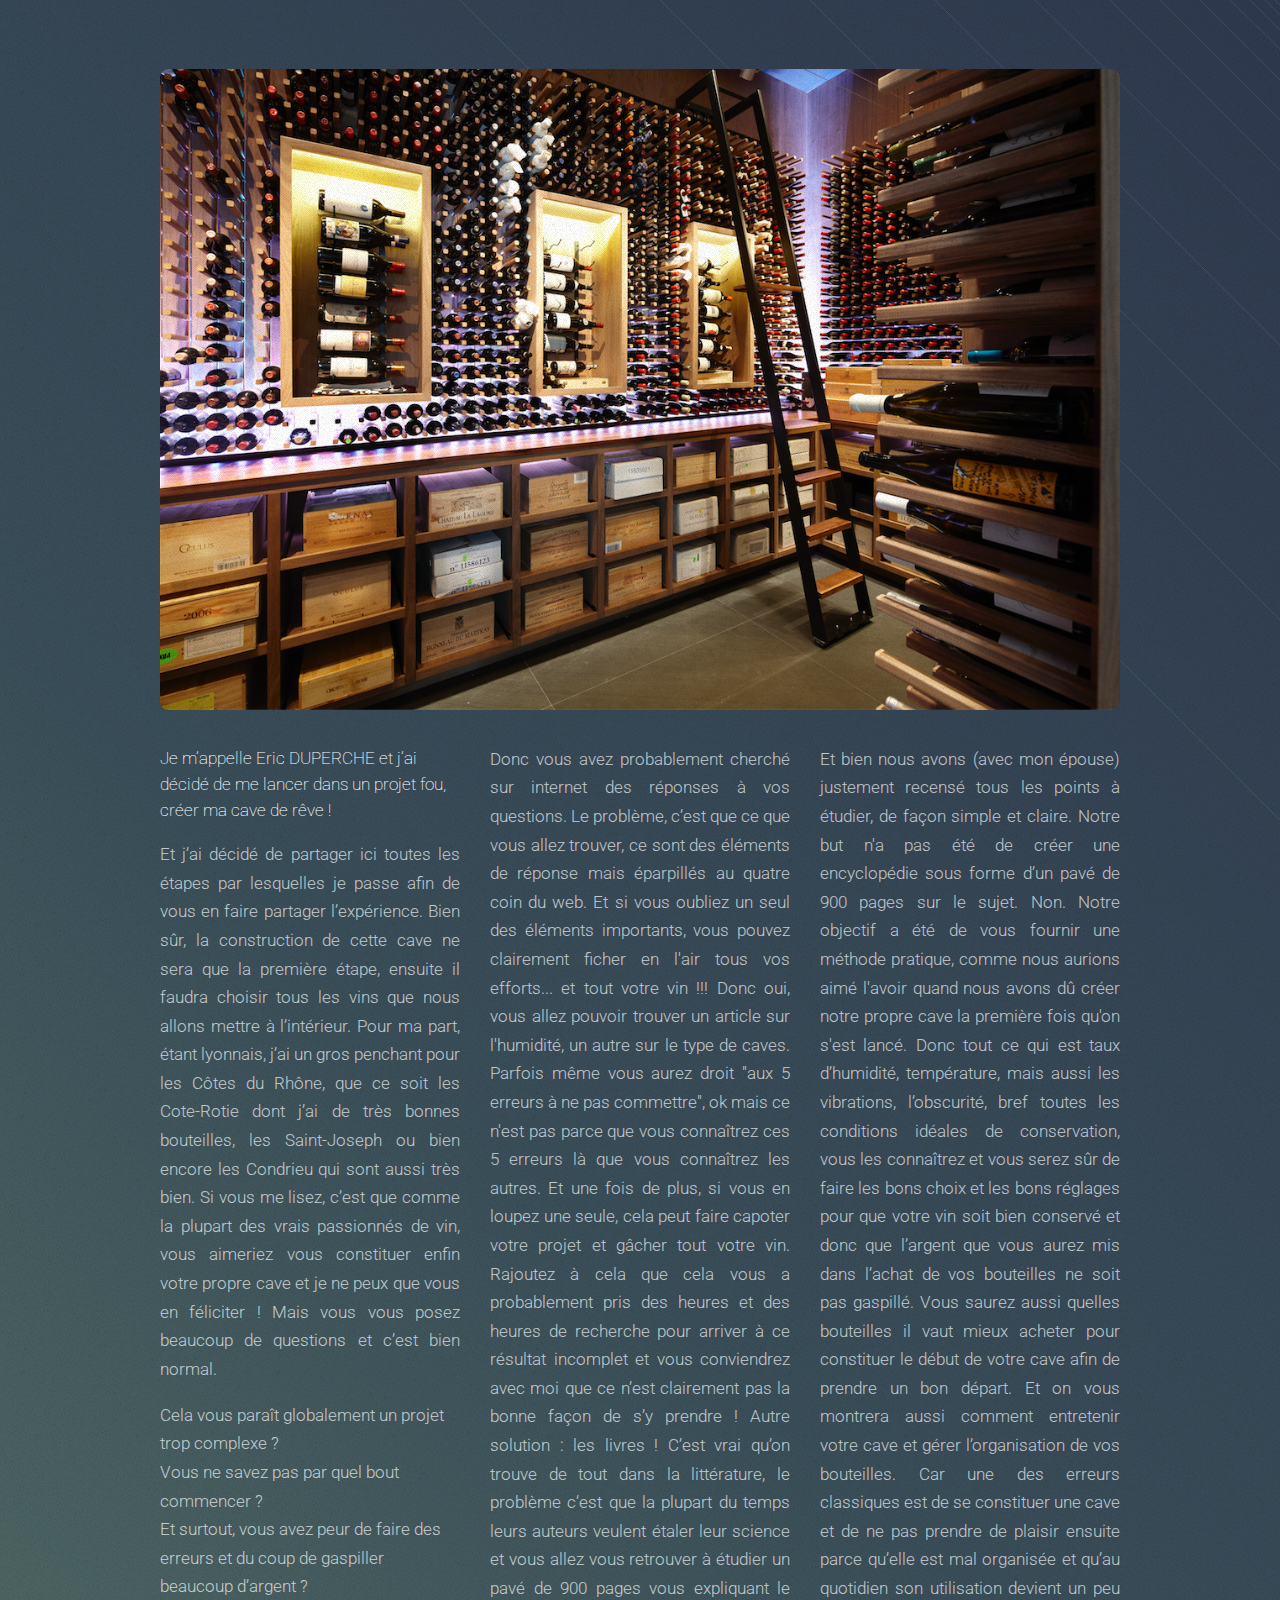
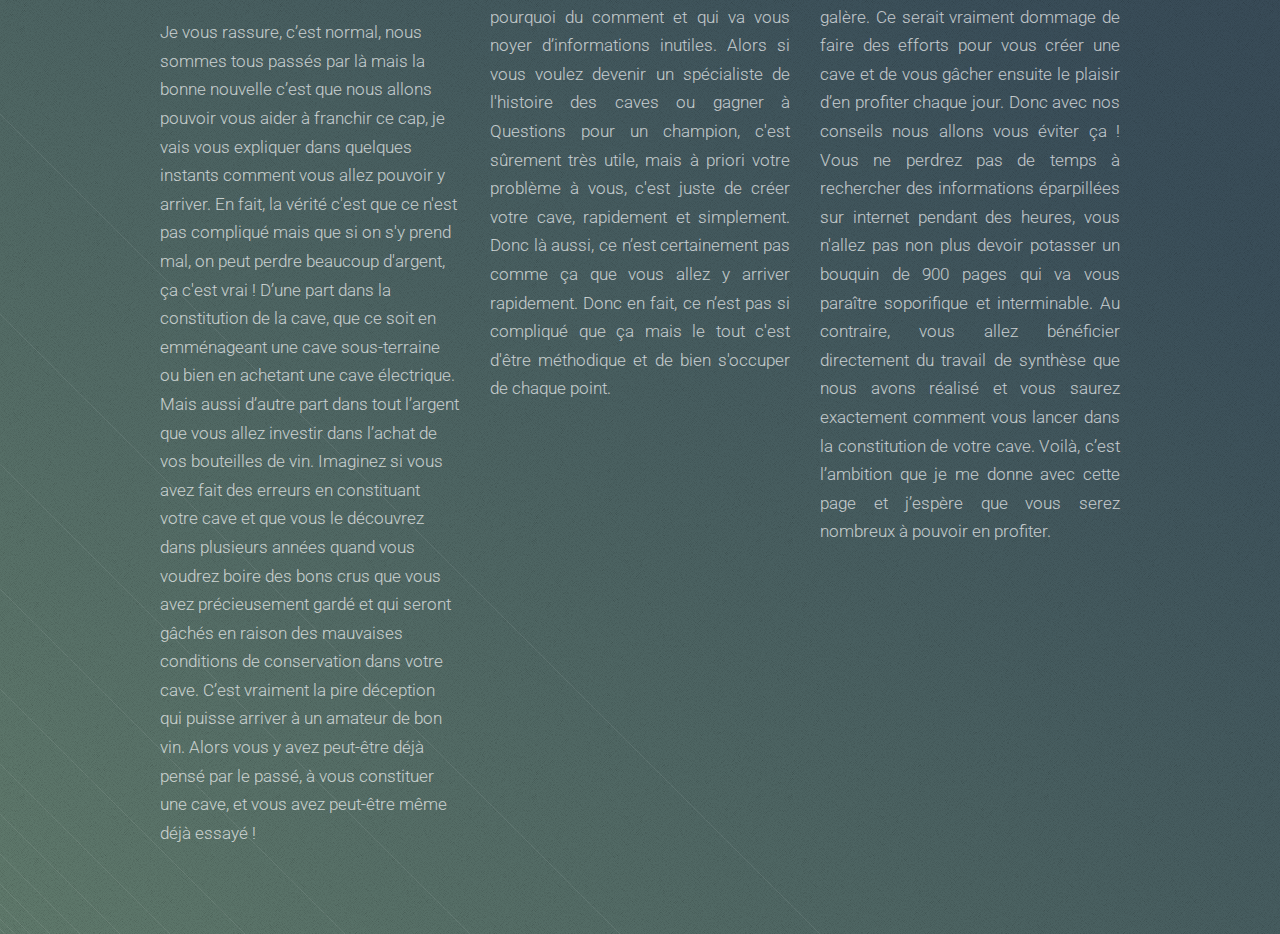
==== commit 2a9ecc07: "update" ====
--- a/index.html
+++ b/index.html
@@ -15,34 +15,37 @@
 			<section id="third" class="main">
 				<div class="content dark style3">
 					<div class="container">
-						<span class="image featured"><img src="images/pic07.jpg" alt="" /></span>
+						<span class="image featured"><img src="images/cave.png" alt="" /></span>
 						<div class="row">
 							<div class="4u 12u(narrow)">
-								<h1>Diam vivamus turpis lorem sodales lectus ornare</h1>
-								<p>Je m’appelle Eric DUPERCHE et j’ai décidé de me lancer dans un projet fou, créer ma cave de rêve !
+								<h1>Je m’appelle Eric DUPERCHE et j’ai décidé de me lancer dans un projet fou, créer ma cave de rêve !</h1>
+								<p>
 Et j’ai décidé de partager ici toutes les étapes par lesquelles je passe afin de vous en faire partager l’expérience.
 Bien sûr, la construction de cette cave ne sera que la première étape, ensuite il faudra choisir tous les vins que nous allons mettre à l’intérieur. Pour ma part, étant lyonnais, j’ai un gros penchant pour les Côtes du Rhône, que ce soit les Cote-Rotie dont j’ai de très bonnes bouteilles, les Saint-Joseph ou bien encore les Condrieu qui sont aussi très bien.
 Si vous me lisez, c’est que comme la plupart des vrais passionnés de vin, vous aimeriez vous constituer enfin votre propre cave et je ne peux que vous en féliciter !
 Mais vous vous posez beaucoup de questions et c’est bien normal.
--	Cela vous paraît globalement un projet trop complexe ?
--	Vous ne savez pas par quel bout commencer ?
--	Et surtout, vous avez peur de faire des erreurs et du coup de gaspiller beaucoup d’argent ?
+<ul>
+<li>Cela vous paraît globalement un projet trop complexe ?</li>
+<li>Vous ne savez pas par quel bout commencer ?</li>
+<li>Et surtout, vous avez peur de faire des erreurs et du coup de gaspiller beaucoup d’argent ?</li>
+</ul>
 Je vous rassure, c’est normal, nous sommes tous passés par là mais la bonne nouvelle c’est que nous allons pouvoir vous aider à franchir ce cap, je vais vous expliquer dans quelques instants comment vous allez pouvoir y arriver.
 En fait, la vérité c'est que ce n'est pas compliqué mais que si on s'y prend mal, on peut perdre beaucoup d'argent, ça c'est vrai ! D’une part dans la constitution de la cave, que ce soit en emménageant une cave sous-terraine ou bien en achetant une cave électrique.
+Mais aussi d’autre part dans tout l’argent que vous allez investir dans l’achat de vos bouteilles de vin. Imaginez si vous avez fait des erreurs en constituant votre cave et que vous le découvrez dans plusieurs années quand vous voudrez boire des bons crus que vous avez précieusement gardé et qui seront gâchés en raison des mauvaises conditions de conservation dans votre cave. C’est vraiment la pire déception qui puisse arriver à un amateur de bon vin.
+Alors vous y avez peut-être déjà pensé par le passé, à vous constituer une cave, et vous avez peut-être même déjà essayé !
 </p>
 							</div>
 							<div class="4u 12u(narrow)">
-								<p>Mais aussi d’autre part dans tout l’argent que vous allez investir dans l’achat de vos bouteilles de vin. Imaginez si vous avez fait des erreurs en constituant votre cave et que vous le découvrez dans plusieurs années quand vous voudrez boire des bons crus que vous avez précieusement gardé et qui seront gâchés en raison des mauvaises conditions de conservation dans votre cave. C’est vraiment la pire déception qui puisse arriver à un amateur de bon vin.
-Alors vous y avez peut-être déjà pensé par le passé, à vous constituer une cave, et vous avez peut-être même déjà essayé !
+								<p>
 Donc vous avez probablement cherché sur internet des réponses à vos questions. Le problème, c’est  que ce que vous allez trouver, ce sont des éléments de réponse mais éparpillés au quatre coin du web. Et si vous oubliez un seul des éléments importants, vous pouvez clairement ficher en l'air tous vos efforts... et tout votre vin !!!
 Donc oui, vous allez pouvoir trouver un article sur l'humidité, un autre sur le type de caves. Parfois même vous aurez droit "aux 5 erreurs à ne pas commettre", ok mais ce n'est pas parce que vous connaîtrez ces 5 erreurs là que vous connaîtrez les autres. Et une fois de plus, si vous en loupez une seule, cela peut faire capoter votre projet et gâcher tout votre vin.
 Rajoutez à cela que cela vous a probablement pris des heures et des heures de recherche pour arriver à ce résultat incomplet et vous conviendrez avec moi que ce n’est clairement pas la bonne façon de s’y prendre !
 Autre solution : les livres ! C’est vrai qu’on trouve de tout dans la littérature, le problème c’est que la plupart du temps leurs auteurs veulent étaler leur science et vous allez vous retrouver à étudier un pavé de 900 pages vous expliquant le pourquoi du comment et qui va vous noyer d’informations inutiles.
 Alors si vous voulez devenir un spécialiste de l'histoire des caves ou gagner à Questions pour un champion, c'est sûrement très utile, mais à priori votre problème à vous, c'est juste de créer votre cave, rapidement et simplement. Donc là aussi, ce n’est certainement pas comme ça que vous allez y arriver rapidement.
-</p>
+Donc en fait, ce n’est pas si compliqué que ça mais le tout c'est d'être méthodique et de bien s'occuper de chaque point.</p>
 							</div>
 							<div class="4u 12u(narrow)">
-								<p>Donc en fait, ce n’est pas si compliqué que ça mais le tout c'est d'être méthodique et de bien s'occuper de chaque point.
+								<p>
 Et bien nous avons (avec mon épouse) justement recensé tous les points à étudier, de façon simple et claire. Notre but n'a pas été de créer une encyclopédie sous forme d’un pavé de 900 pages sur le sujet. Non. Notre objectif a été de vous fournir une méthode pratique, comme nous aurions aimé l'avoir quand nous avons dû créer notre propre cave la première fois qu'on s'est lancé.
 Donc tout ce qui est taux d’humidité, température, mais aussi les vibrations, l’obscurité, bref toutes les conditions idéales de conservation, vous les connaîtrez et vous serez sûr de faire les bons choix et les bons réglages pour que votre vin soit bien conservé et donc que l’argent que vous aurez mis dans l’achat de vos bouteilles ne soit pas gaspillé.
 Vous saurez aussi quelles bouteilles il vaut mieux acheter pour constituer le début de votre cave afin de prendre un bon départ. Et on vous montrera aussi comment entretenir votre cave et gérer l’organisation de vos bouteilles. Car une des erreurs classiques est de se constituer une cave et de ne pas prendre de plaisir ensuite parce qu’elle est mal organisée et qu’au quotidien son utilisation devient un peu galère. 
@@ -51,9 +54,7 @@
 Au contraire, vous allez bénéficier directement du travail de synthèse que nous avons réalisé et vous saurez exactement comment vous lancer dans la constitution de votre cave.
 Voilà, c’est l’ambition que je me donne avec cette page et j’espère que vous serez nombreux à pouvoir en profiter.
 </p>
-								<footer>
-									<a href="#fourth" class="button scrolly">Ipsum ornare lorem dolor</a>
-								</footer>
+
 							</div>
 						</div>
 					</div>
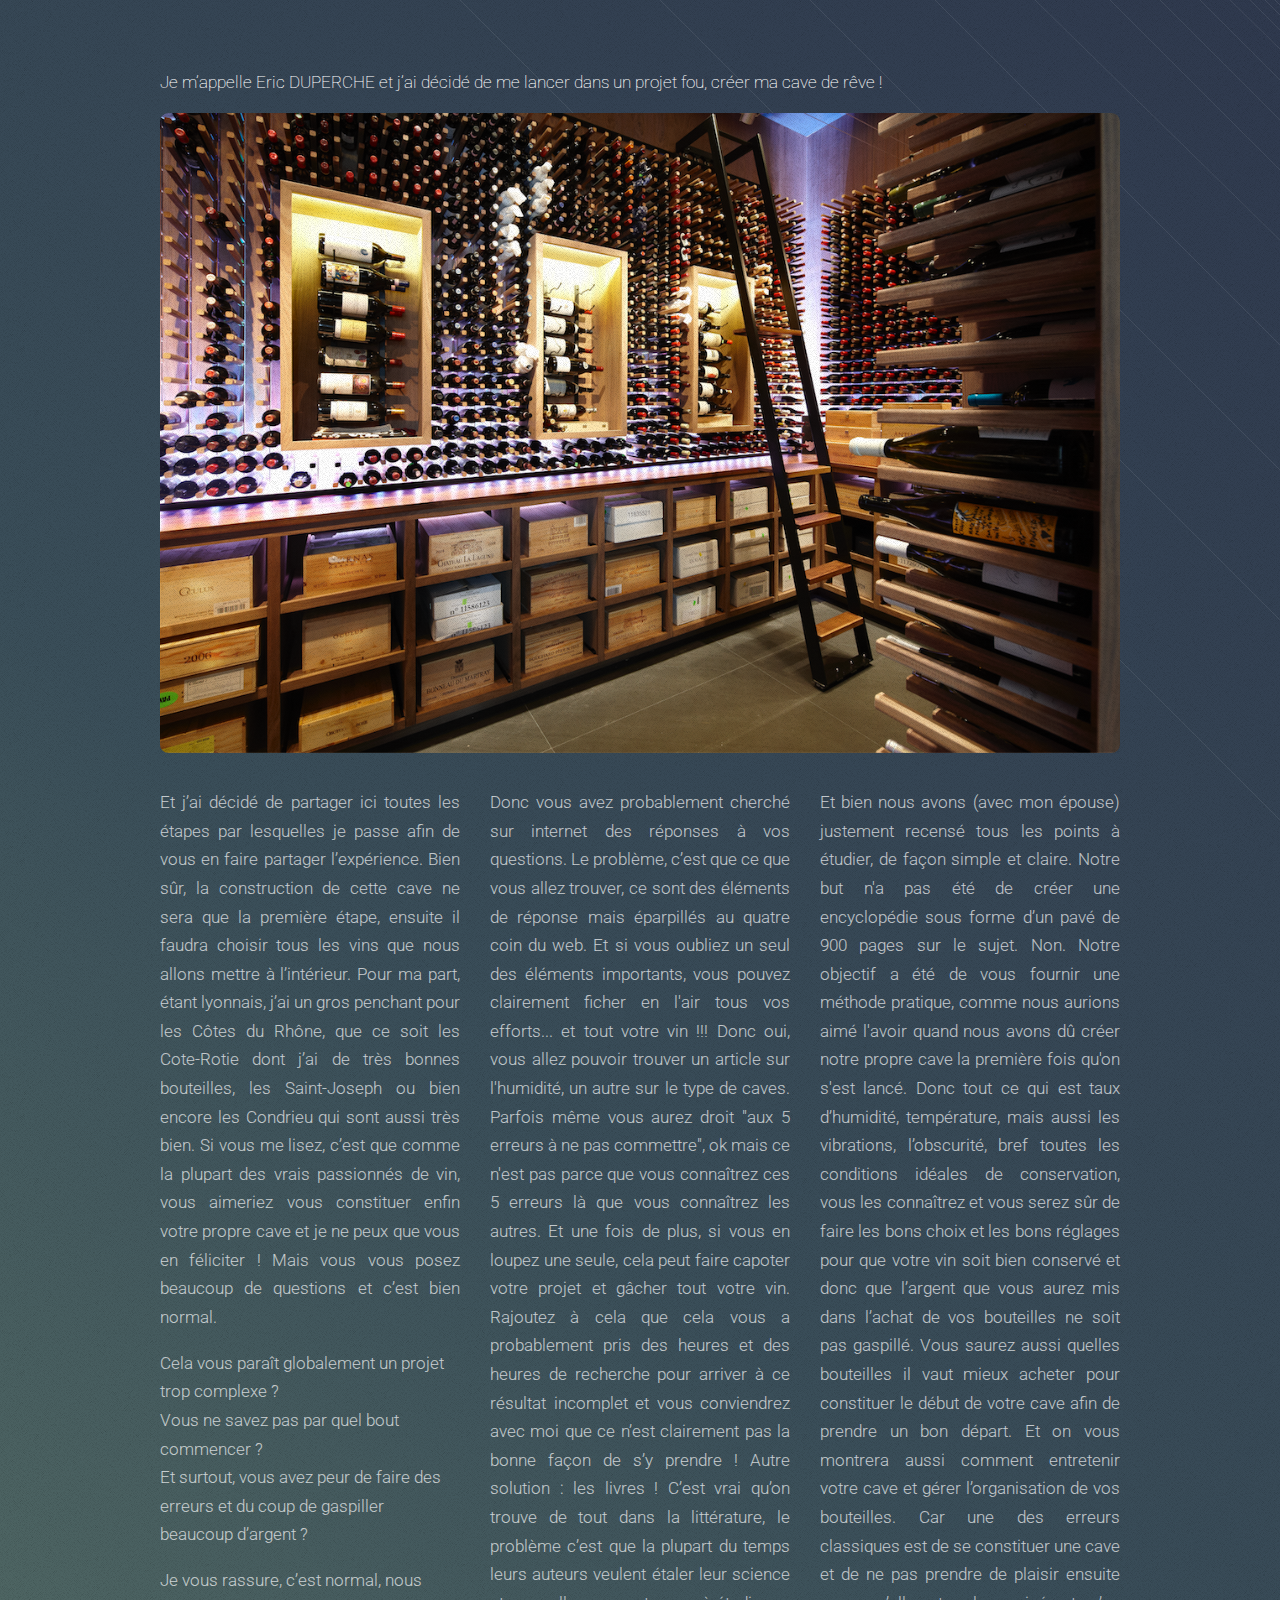
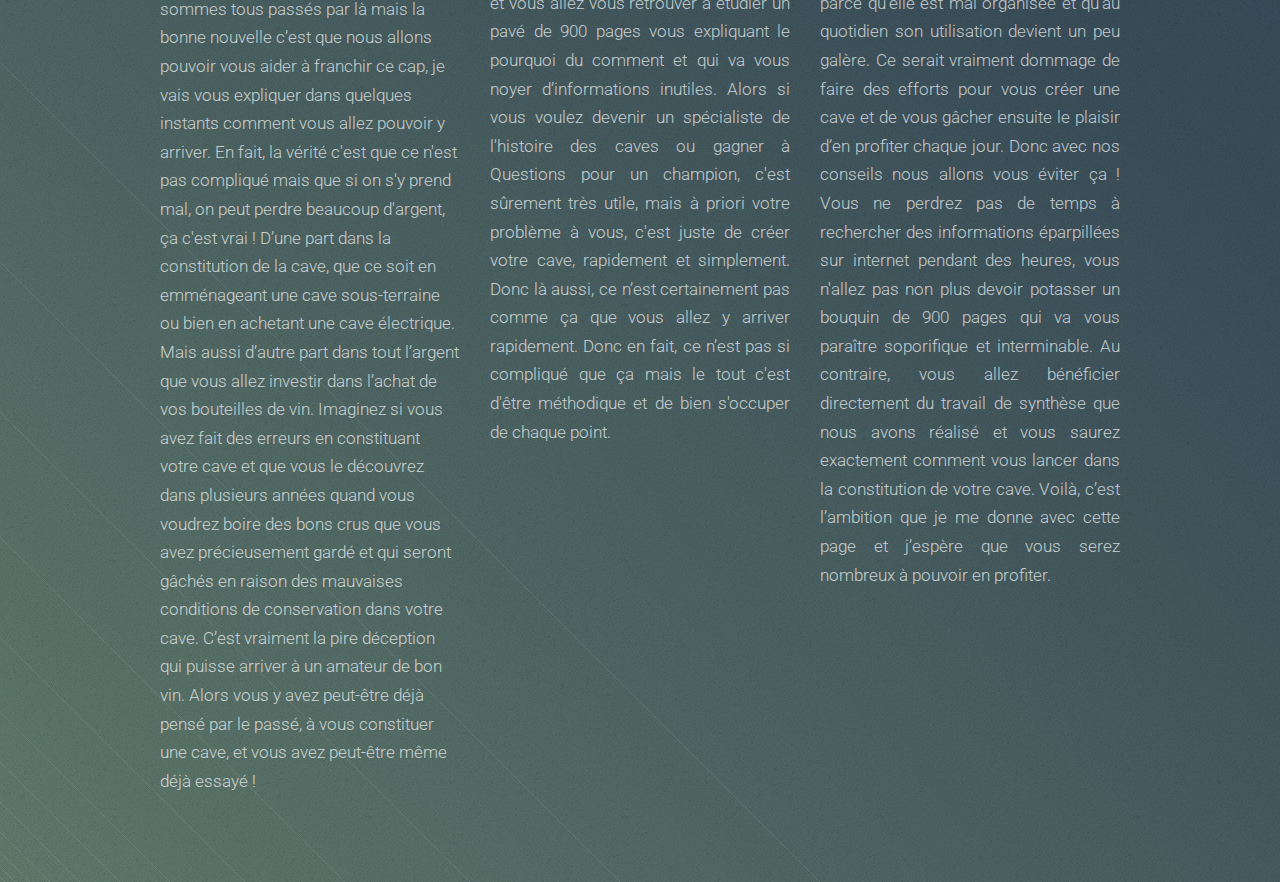
==== commit 67387f2a: "update" ====
--- a/index.html
+++ b/index.html
@@ -15,10 +15,10 @@
 			<section id="third" class="main">
 				<div class="content dark style3">
 					<div class="container">
+					<h1>Je m’appelle Eric DUPERCHE et j’ai décidé de me lancer dans un projet fou, créer ma cave de rêve !</h1>
 						<span class="image featured"><img src="images/cave.png" alt="" /></span>
 						<div class="row">
 							<div class="4u 12u(narrow)">
-								<h1>Je m’appelle Eric DUPERCHE et j’ai décidé de me lancer dans un projet fou, créer ma cave de rêve !</h1>
 								<p>
 Et j’ai décidé de partager ici toutes les étapes par lesquelles je passe afin de vous en faire partager l’expérience.
 Bien sûr, la construction de cette cave ne sera que la première étape, ensuite il faudra choisir tous les vins que nous allons mettre à l’intérieur. Pour ma part, étant lyonnais, j’ai un gros penchant pour les Côtes du Rhône, que ce soit les Cote-Rotie dont j’ai de très bonnes bouteilles, les Saint-Joseph ou bien encore les Condrieu qui sont aussi très bien.
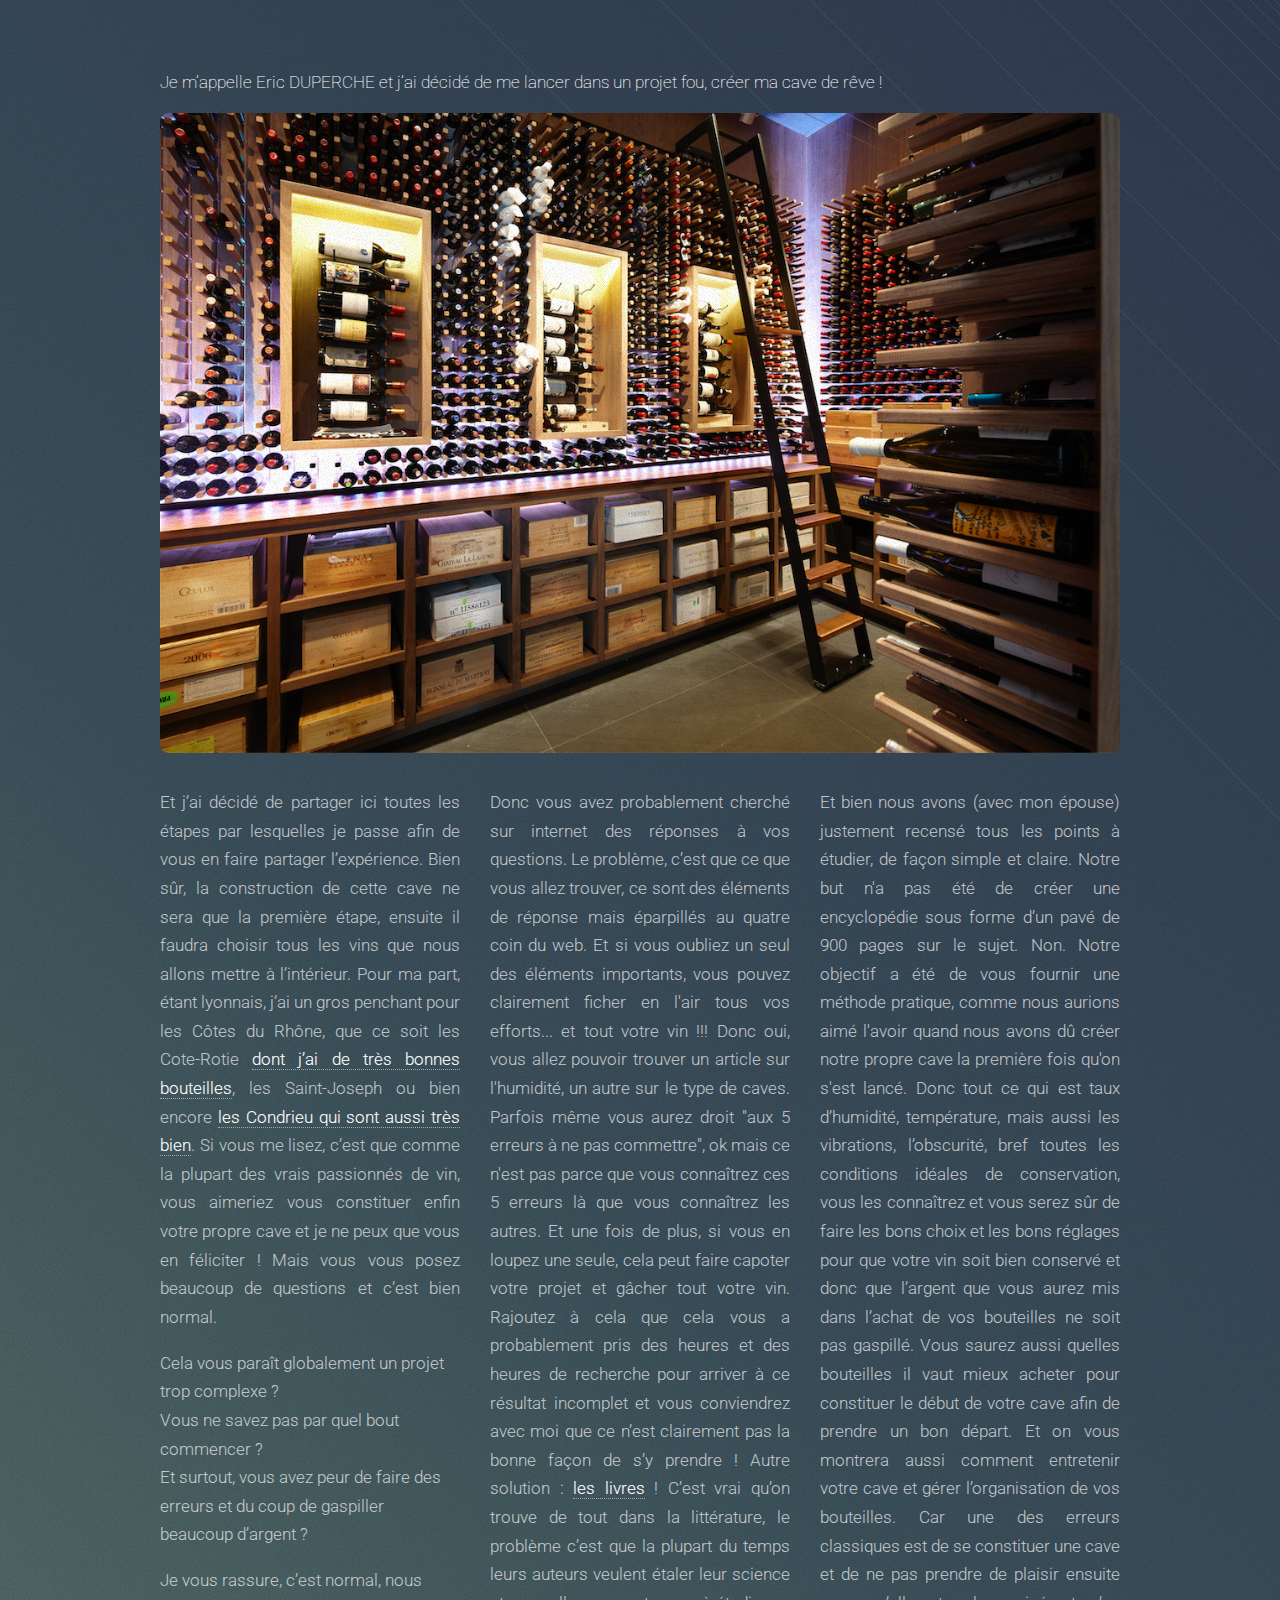
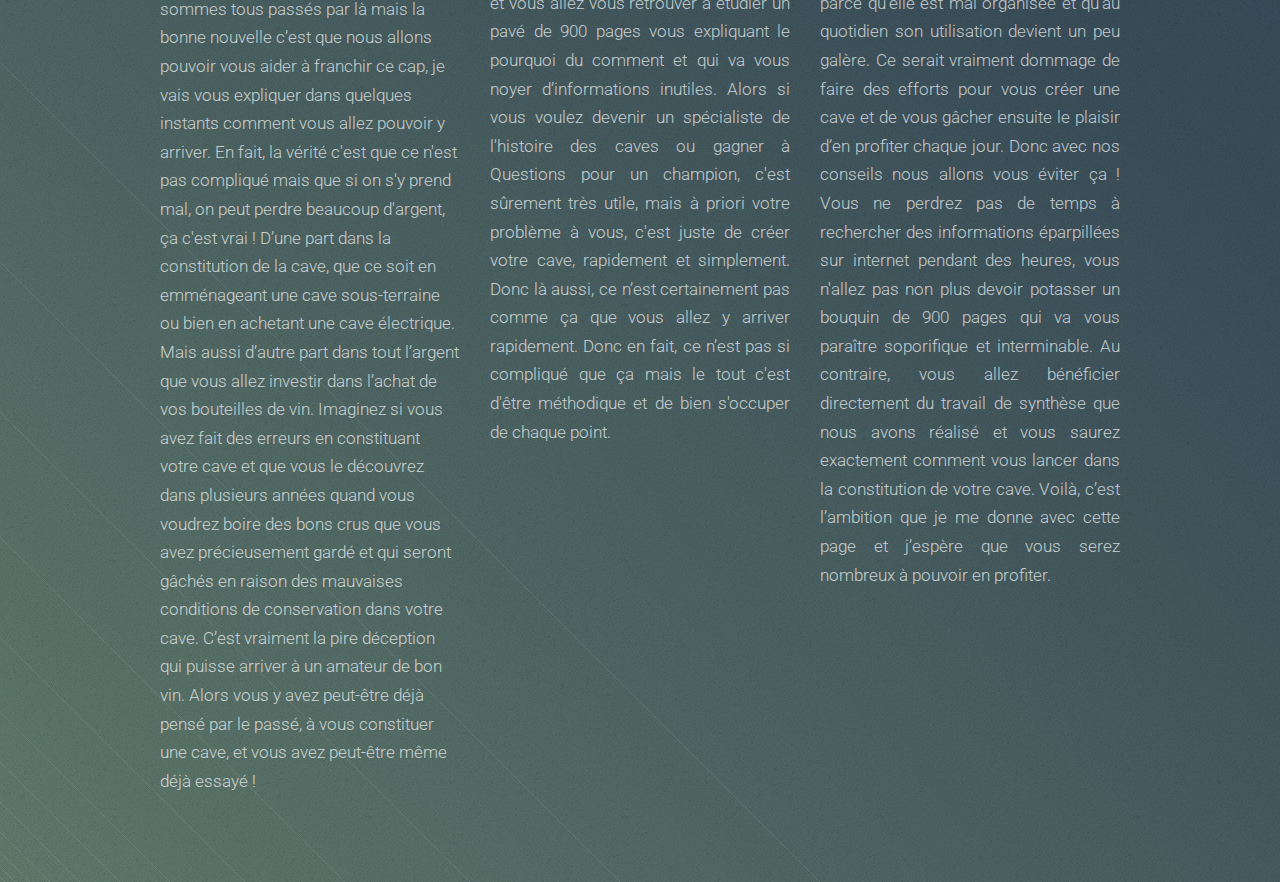
==== commit 5c618012: "update" ====
--- a/index.html
+++ b/index.html
@@ -21,7 +21,7 @@
 							<div class="4u 12u(narrow)">
 								<p>
 Et j’ai décidé de partager ici toutes les étapes par lesquelles je passe afin de vous en faire partager l’expérience.
-Bien sûr, la construction de cette cave ne sera que la première étape, ensuite il faudra choisir tous les vins que nous allons mettre à l’intérieur. Pour ma part, étant lyonnais, j’ai un gros penchant pour les Côtes du Rhône, que ce soit les Cote-Rotie dont j’ai de très bonnes bouteilles, les Saint-Joseph ou bien encore les Condrieu qui sont aussi très bien.
+Bien sûr, la construction de cette cave ne sera que la première étape, ensuite il faudra choisir tous les vins que nous allons mettre à l’intérieur. Pour ma part, étant lyonnais, j’ai un gros penchant pour les Côtes du Rhône, que ce soit les Cote-Rotie <a href="http://labouteillerie.com/11-cote-rotie">dont j’ai de très bonnes bouteilles</a>, les Saint-Joseph ou bien encore <a href="http://labouteillerie.com/9-Condrieu">les Condrieu qui sont aussi très bien</a>.
 Si vous me lisez, c’est que comme la plupart des vrais passionnés de vin, vous aimeriez vous constituer enfin votre propre cave et je ne peux que vous en féliciter !
 Mais vous vous posez beaucoup de questions et c’est bien normal.
 <ul>
@@ -40,7 +40,7 @@
 Donc vous avez probablement cherché sur internet des réponses à vos questions. Le problème, c’est  que ce que vous allez trouver, ce sont des éléments de réponse mais éparpillés au quatre coin du web. Et si vous oubliez un seul des éléments importants, vous pouvez clairement ficher en l'air tous vos efforts... et tout votre vin !!!
 Donc oui, vous allez pouvoir trouver un article sur l'humidité, un autre sur le type de caves. Parfois même vous aurez droit "aux 5 erreurs à ne pas commettre", ok mais ce n'est pas parce que vous connaîtrez ces 5 erreurs là que vous connaîtrez les autres. Et une fois de plus, si vous en loupez une seule, cela peut faire capoter votre projet et gâcher tout votre vin.
 Rajoutez à cela que cela vous a probablement pris des heures et des heures de recherche pour arriver à ce résultat incomplet et vous conviendrez avec moi que ce n’est clairement pas la bonne façon de s’y prendre !
-Autre solution : les livres ! C’est vrai qu’on trouve de tout dans la littérature, le problème c’est que la plupart du temps leurs auteurs veulent étaler leur science et vous allez vous retrouver à étudier un pavé de 900 pages vous expliquant le pourquoi du comment et qui va vous noyer d’informations inutiles.
+Autre solution : <a href="http://www.terredevins.com/">les livres</a> ! C’est vrai qu’on trouve de tout dans la littérature, le problème c’est que la plupart du temps leurs auteurs veulent étaler leur science et vous allez vous retrouver à étudier un pavé de 900 pages vous expliquant le pourquoi du comment et qui va vous noyer d’informations inutiles.
 Alors si vous voulez devenir un spécialiste de l'histoire des caves ou gagner à Questions pour un champion, c'est sûrement très utile, mais à priori votre problème à vous, c'est juste de créer votre cave, rapidement et simplement. Donc là aussi, ce n’est certainement pas comme ça que vous allez y arriver rapidement.
 Donc en fait, ce n’est pas si compliqué que ça mais le tout c'est d'être méthodique et de bien s'occuper de chaque point.</p>
 							</div>
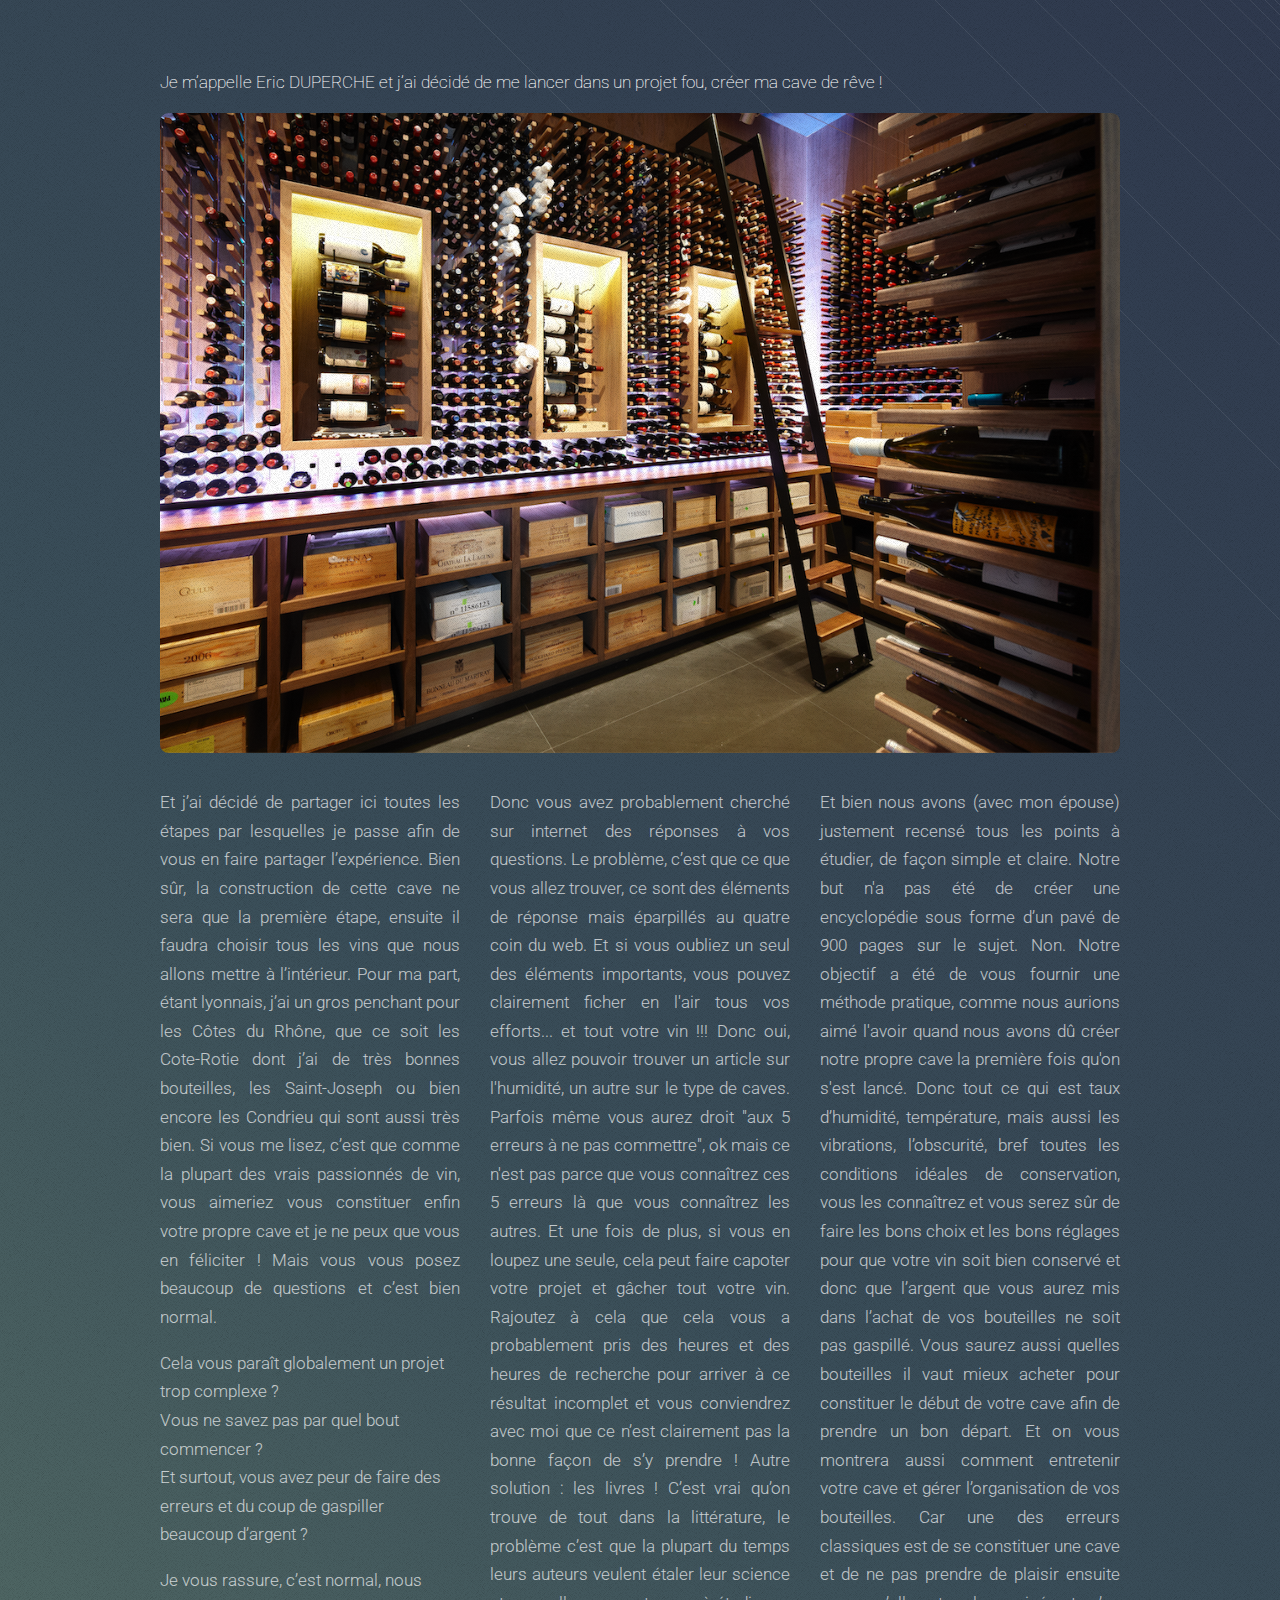
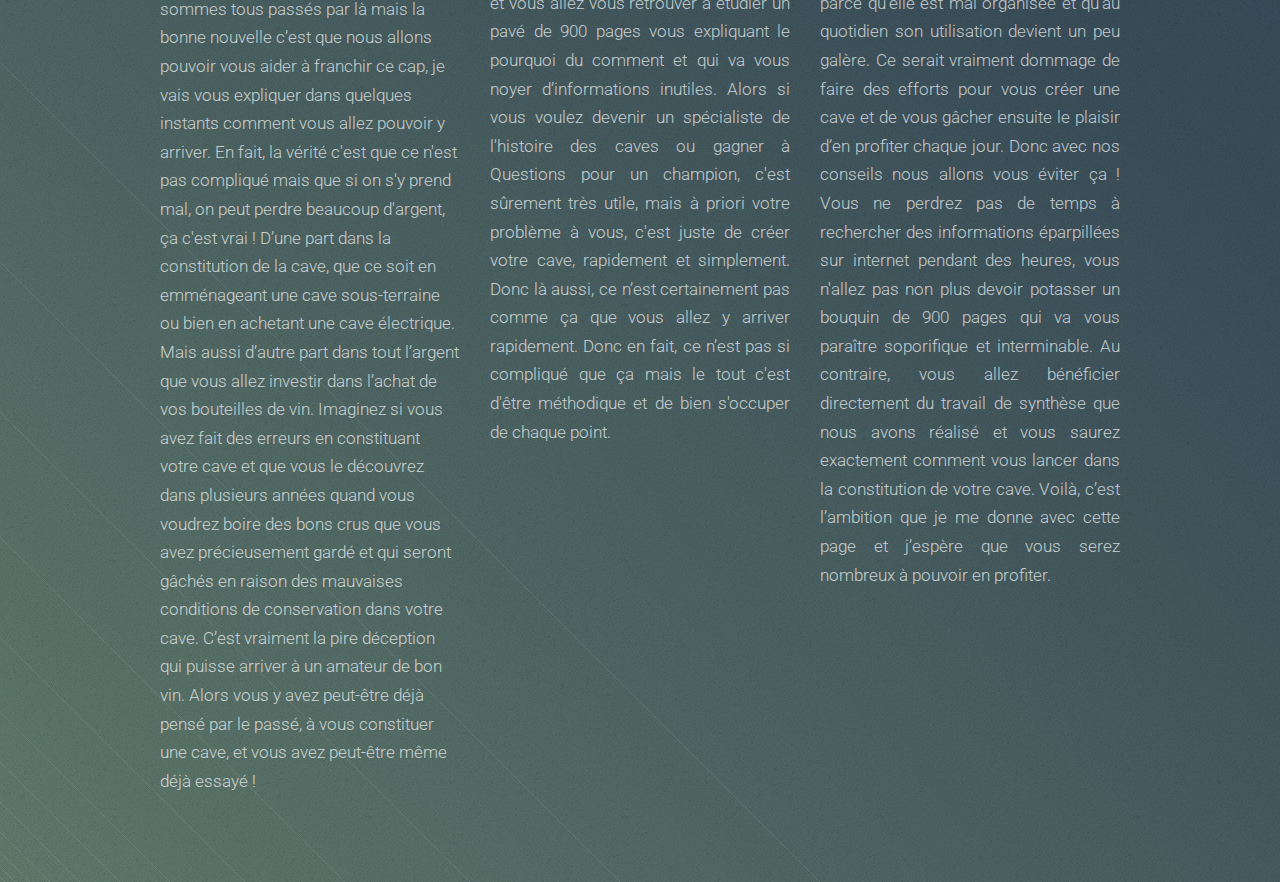
==== commit e02edf82: "Added files via upload" ====
--- a/index.html
+++ b/index.html
@@ -1,74 +1,74 @@
-<!DOCTYPE HTML>
-<html>
-	<head>
-		<title>Une cave de rêve</title>
-		<meta charset="utf-8" />
-		<meta name="viewport" content="width=device-width, initial-scale=1" />
-		<!--[if lte IE 8]><script src="assets/js/ie/html5shiv.js"></script><![endif]-->
-		<link rel="stylesheet" href="assets/css/main.css" />
-		<!--[if lte IE 8]><link rel="stylesheet" href="assets/css/ie8.css" /><![endif]-->
-		<!--[if lte IE 9]><link rel="stylesheet" href="assets/css/ie9.css" /><![endif]-->
-	</head>
-	<body>
-
-			<!-- Third -->
-			<section id="third" class="main">
-				<div class="content dark style3">
-					<div class="container">
-					<h1>Je m’appelle Eric DUPERCHE et j’ai décidé de me lancer dans un projet fou, créer ma cave de rêve !</h1>
-						<span class="image featured"><img src="images/cave.png" alt="" /></span>
-						<div class="row">
-							<div class="4u 12u(narrow)">
-								<p>
-Et j’ai décidé de partager ici toutes les étapes par lesquelles je passe afin de vous en faire partager l’expérience.
-Bien sûr, la construction de cette cave ne sera que la première étape, ensuite il faudra choisir tous les vins que nous allons mettre à l’intérieur. Pour ma part, étant lyonnais, j’ai un gros penchant pour les Côtes du Rhône, que ce soit les Cote-Rotie <a href="http://labouteillerie.com/11-cote-rotie">dont j’ai de très bonnes bouteilles</a>, les Saint-Joseph ou bien encore <a href="http://labouteillerie.com/9-Condrieu">les Condrieu qui sont aussi très bien</a>.
-Si vous me lisez, c’est que comme la plupart des vrais passionnés de vin, vous aimeriez vous constituer enfin votre propre cave et je ne peux que vous en féliciter !
-Mais vous vous posez beaucoup de questions et c’est bien normal.
-<ul>
-<li>Cela vous paraît globalement un projet trop complexe ?</li>
-<li>Vous ne savez pas par quel bout commencer ?</li>
-<li>Et surtout, vous avez peur de faire des erreurs et du coup de gaspiller beaucoup d’argent ?</li>
-</ul>
-Je vous rassure, c’est normal, nous sommes tous passés par là mais la bonne nouvelle c’est que nous allons pouvoir vous aider à franchir ce cap, je vais vous expliquer dans quelques instants comment vous allez pouvoir y arriver.
-En fait, la vérité c'est que ce n'est pas compliqué mais que si on s'y prend mal, on peut perdre beaucoup d'argent, ça c'est vrai ! D’une part dans la constitution de la cave, que ce soit en emménageant une cave sous-terraine ou bien en achetant une cave électrique.
-Mais aussi d’autre part dans tout l’argent que vous allez investir dans l’achat de vos bouteilles de vin. Imaginez si vous avez fait des erreurs en constituant votre cave et que vous le découvrez dans plusieurs années quand vous voudrez boire des bons crus que vous avez précieusement gardé et qui seront gâchés en raison des mauvaises conditions de conservation dans votre cave. C’est vraiment la pire déception qui puisse arriver à un amateur de bon vin.
-Alors vous y avez peut-être déjà pensé par le passé, à vous constituer une cave, et vous avez peut-être même déjà essayé !
-</p>
-							</div>
-							<div class="4u 12u(narrow)">
-								<p>
-Donc vous avez probablement cherché sur internet des réponses à vos questions. Le problème, c’est  que ce que vous allez trouver, ce sont des éléments de réponse mais éparpillés au quatre coin du web. Et si vous oubliez un seul des éléments importants, vous pouvez clairement ficher en l'air tous vos efforts... et tout votre vin !!!
-Donc oui, vous allez pouvoir trouver un article sur l'humidité, un autre sur le type de caves. Parfois même vous aurez droit "aux 5 erreurs à ne pas commettre", ok mais ce n'est pas parce que vous connaîtrez ces 5 erreurs là que vous connaîtrez les autres. Et une fois de plus, si vous en loupez une seule, cela peut faire capoter votre projet et gâcher tout votre vin.
-Rajoutez à cela que cela vous a probablement pris des heures et des heures de recherche pour arriver à ce résultat incomplet et vous conviendrez avec moi que ce n’est clairement pas la bonne façon de s’y prendre !
-Autre solution : <a href="http://www.terredevins.com/">les livres</a> ! C’est vrai qu’on trouve de tout dans la littérature, le problème c’est que la plupart du temps leurs auteurs veulent étaler leur science et vous allez vous retrouver à étudier un pavé de 900 pages vous expliquant le pourquoi du comment et qui va vous noyer d’informations inutiles.
-Alors si vous voulez devenir un spécialiste de l'histoire des caves ou gagner à Questions pour un champion, c'est sûrement très utile, mais à priori votre problème à vous, c'est juste de créer votre cave, rapidement et simplement. Donc là aussi, ce n’est certainement pas comme ça que vous allez y arriver rapidement.
-Donc en fait, ce n’est pas si compliqué que ça mais le tout c'est d'être méthodique et de bien s'occuper de chaque point.</p>
-							</div>
-							<div class="4u 12u(narrow)">
-								<p>
-Et bien nous avons (avec mon épouse) justement recensé tous les points à étudier, de façon simple et claire. Notre but n'a pas été de créer une encyclopédie sous forme d’un pavé de 900 pages sur le sujet. Non. Notre objectif a été de vous fournir une méthode pratique, comme nous aurions aimé l'avoir quand nous avons dû créer notre propre cave la première fois qu'on s'est lancé.
-Donc tout ce qui est taux d’humidité, température, mais aussi les vibrations, l’obscurité, bref toutes les conditions idéales de conservation, vous les connaîtrez et vous serez sûr de faire les bons choix et les bons réglages pour que votre vin soit bien conservé et donc que l’argent que vous aurez mis dans l’achat de vos bouteilles ne soit pas gaspillé.
-Vous saurez aussi quelles bouteilles il vaut mieux acheter pour constituer le début de votre cave afin de prendre un bon départ. Et on vous montrera aussi comment entretenir votre cave et gérer l’organisation de vos bouteilles. Car une des erreurs classiques est de se constituer une cave et de ne pas prendre de plaisir ensuite parce qu’elle est mal organisée et qu’au quotidien son utilisation devient un peu galère. 
-Ce serait vraiment dommage de faire des efforts pour vous créer une cave et de vous gâcher ensuite le plaisir d’en profiter chaque jour. Donc avec nos conseils nous allons vous éviter ça !
-Vous ne perdrez pas de temps à rechercher des informations éparpillées sur internet pendant des heures, vous n'allez pas non plus devoir potasser un bouquin de 900 pages qui va vous paraître soporifique et interminable.
-Au contraire, vous allez bénéficier directement du travail de synthèse que nous avons réalisé et vous saurez exactement comment vous lancer dans la constitution de votre cave.
-Voilà, c’est l’ambition que je me donne avec cette page et j’espère que vous serez nombreux à pouvoir en profiter.
-</p>
-
-							</div>
-						</div>
-					</div>
-				</div>
-			</section>
-
-
-		<!-- Scripts -->
-			<script src="assets/js/jquery.min.js"></script>
-			<script src="assets/js/jquery.scrolly.min.js"></script>
-			<script src="assets/js/skel.min.js"></script>
-			<script src="assets/js/util.js"></script>
-			<!--[if lte IE 8]><script src="assets/js/ie/respond.min.js"></script><![endif]-->
-			<script src="assets/js/main.js"></script>
-
-	</body>
+<!DOCTYPE HTML>
+<html>
+	<head>
+		<title>Une cave de rêve</title>
+		<meta charset="utf-8" />
+		<meta name="viewport" content="width=device-width, initial-scale=1" />
+		<!--[if lte IE 8]><script src="assets/js/ie/html5shiv.js"></script><![endif]-->
+		<link rel="stylesheet" href="assets/css/main.css" />
+		<!--[if lte IE 8]><link rel="stylesheet" href="assets/css/ie8.css" /><![endif]-->
+		<!--[if lte IE 9]><link rel="stylesheet" href="assets/css/ie9.css" /><![endif]-->
+	</head>
+	<body>
+
+			<!-- Third -->
+			<section id="third" class="main">
+				<div class="content dark style3">
+					<div class="container">
+					<h1>Je m’appelle Eric DUPERCHE et j’ai décidé de me lancer dans un projet fou, créer ma cave de rêve !</h1>
+						<span class="image featured"><img src="images/cave.png" alt="" /></span>
+						<div class="row">
+							<div class="4u 12u(narrow)">
+								<p>
+Et j’ai décidé de partager ici toutes les étapes par lesquelles je passe afin de vous en faire partager l’expérience.
+Bien sûr, la construction de cette cave ne sera que la première étape, ensuite il faudra choisir tous les vins que nous allons mettre à l’intérieur. Pour ma part, étant lyonnais, j’ai un gros penchant pour les Côtes du Rhône, que ce soit <a href="http://labouteillerie.com/11-cote-rotie">les Cote-Rotie dont j’ai de très bonnes bouteilles</a>, les Saint-Joseph ou bien encore <a href="http://labouteillerie.com/9-Condrieu">les Condrieu qui sont aussi très bien</a>.
+Si vous me lisez, c’est que comme la plupart des vrais passionnés de vin, vous aimeriez vous constituer enfin votre propre cave et je ne peux que vous en féliciter !
+Mais vous vous posez beaucoup de questions et c’est bien normal.
+<ul>
+<li>Cela vous paraît globalement un projet trop complexe ?</li>
+<li>Vous ne savez pas par quel bout commencer ?</li>
+<li>Et surtout, vous avez peur de faire des erreurs et du coup de gaspiller beaucoup d’argent ?</li>
+</ul>
+Je vous rassure, c’est normal, nous sommes tous passés par là mais la bonne nouvelle c’est que nous allons pouvoir vous aider à franchir ce cap, je vais vous expliquer dans quelques instants comment vous allez pouvoir y arriver.
+En fait, la vérité c'est que ce n'est pas compliqué mais que si on s'y prend mal, on peut perdre beaucoup d'argent, ça c'est vrai ! D’une part dans la constitution de la cave, que ce soit en emménageant une cave sous-terraine ou bien en achetant une cave électrique.
+Mais aussi d’autre part dans tout l’argent que vous allez investir dans l’achat de vos bouteilles de vin. Imaginez si vous avez fait des erreurs en constituant votre cave et que vous le découvrez dans plusieurs années quand vous voudrez boire des bons crus que vous avez précieusement gardé et qui seront gâchés en raison des mauvaises conditions de conservation dans votre cave. C’est vraiment la pire déception qui puisse arriver à un amateur de bon vin.
+Alors vous y avez peut-être déjà pensé par le passé, à vous constituer une cave, et vous avez peut-être même déjà essayé !
+</p>
+							</div>
+							<div class="4u 12u(narrow)">
+								<p>
+Donc vous avez probablement cherché sur internet des réponses à vos questions. Le problème, c’est  que ce que vous allez trouver, ce sont des éléments de réponse mais éparpillés au quatre coin du web. Et si vous oubliez un seul des éléments importants, vous pouvez clairement ficher en l'air tous vos efforts... et tout votre vin !!!
+Donc oui, vous allez pouvoir trouver un article sur l'humidité, un autre sur le type de caves. Parfois même vous aurez droit "aux 5 erreurs à ne pas commettre", ok mais ce n'est pas parce que vous connaîtrez ces 5 erreurs là que vous connaîtrez les autres. Et une fois de plus, si vous en loupez une seule, cela peut faire capoter votre projet et gâcher tout votre vin.
+Rajoutez à cela que cela vous a probablement pris des heures et des heures de recherche pour arriver à ce résultat incomplet et vous conviendrez avec moi que ce n’est clairement pas la bonne façon de s’y prendre !
+Autre solution : <a href="http://www.terredevins.com/">les livres</a> ! C’est vrai qu’on trouve de tout dans la littérature, le problème c’est que la plupart du temps leurs auteurs veulent étaler leur science et vous allez vous retrouver à étudier un pavé de 900 pages vous expliquant le pourquoi du comment et qui va vous noyer d’informations inutiles.
+Alors si vous voulez devenir un spécialiste de l'histoire des caves ou gagner à Questions pour un champion, c'est sûrement très utile, mais à priori votre problème à vous, c'est juste de créer votre cave, rapidement et simplement. Donc là aussi, ce n’est certainement pas comme ça que vous allez y arriver rapidement.
+Donc en fait, ce n’est pas si compliqué que ça mais le tout c'est d'être méthodique et de bien s'occuper de chaque point.</p>
+							</div>
+							<div class="4u 12u(narrow)">
+								<p>
+Et bien nous avons (avec mon épouse) justement recensé tous les points à étudier, de façon simple et claire. Notre but n'a pas été de créer une encyclopédie sous forme d’un pavé de 900 pages sur le sujet. Non. Notre objectif a été de vous fournir une méthode pratique, comme nous aurions aimé l'avoir quand nous avons dû créer notre propre cave la première fois qu'on s'est lancé.
+Donc tout ce qui est taux d’humidité, température, mais aussi les vibrations, l’obscurité, bref toutes les conditions idéales de conservation, vous les connaîtrez et vous serez sûr de faire les bons choix et les bons réglages pour que votre vin soit bien conservé et donc que l’argent que vous aurez mis dans l’achat de vos bouteilles ne soit pas gaspillé.
+Vous saurez aussi quelles bouteilles il vaut mieux acheter pour constituer le début de votre cave afin de prendre un bon départ. Et on vous montrera aussi comment entretenir votre cave et gérer l’organisation de vos bouteilles. Car une des erreurs classiques est de se constituer une cave et de ne pas prendre de plaisir ensuite parce qu’elle est mal organisée et qu’au quotidien son utilisation devient un peu galère. 
+Ce serait vraiment dommage de faire des efforts pour vous créer une cave et de vous gâcher ensuite le plaisir d’en profiter chaque jour. Donc avec nos conseils nous allons vous éviter ça !
+Vous ne perdrez pas de temps à rechercher des informations éparpillées sur internet pendant des heures, vous n'allez pas non plus devoir potasser un bouquin de 900 pages qui va vous paraître soporifique et interminable.
+Au contraire, vous allez bénéficier directement du travail de synthèse que nous avons réalisé et vous saurez exactement comment vous lancer dans la constitution de votre cave.
+Voilà, c’est l’ambition que je me donne avec cette page et j’espère que vous serez nombreux à pouvoir en profiter.
+</p>
+
+							</div>
+						</div>
+					</div>
+				</div>
+			</section>
+
+
+		<!-- Scripts -->
+			<script src="assets/js/jquery.min.js"></script>
+			<script src="assets/js/jquery.scrolly.min.js"></script>
+			<script src="assets/js/skel.min.js"></script>
+			<script src="assets/js/util.js"></script>
+			<!--[if lte IE 8]><script src="assets/js/ie/respond.min.js"></script><![endif]-->
+			<script src="assets/js/main.js"></script>
+
+	</body>
 </html>--- a/assets/css/main.css
+++ b/assets/css/main.css
@@ -1385,7 +1385,6 @@
 		transition: border-bottom-color 0.25s ease-in-out;
 		color: inherit;
 		text-decoration: none;
-		border-bottom: dotted 1px rgba(0, 0, 0, 0.25);
 	}
 
 		a:hover {
@@ -1393,8 +1392,8 @@
 		}
 
 	.dark a {
-		color: #fff;
 		border-bottom-color: rgba(255, 255, 255, 0.5);
+		cursor: inherit;
 	}
 
 		.dark a:hover {
